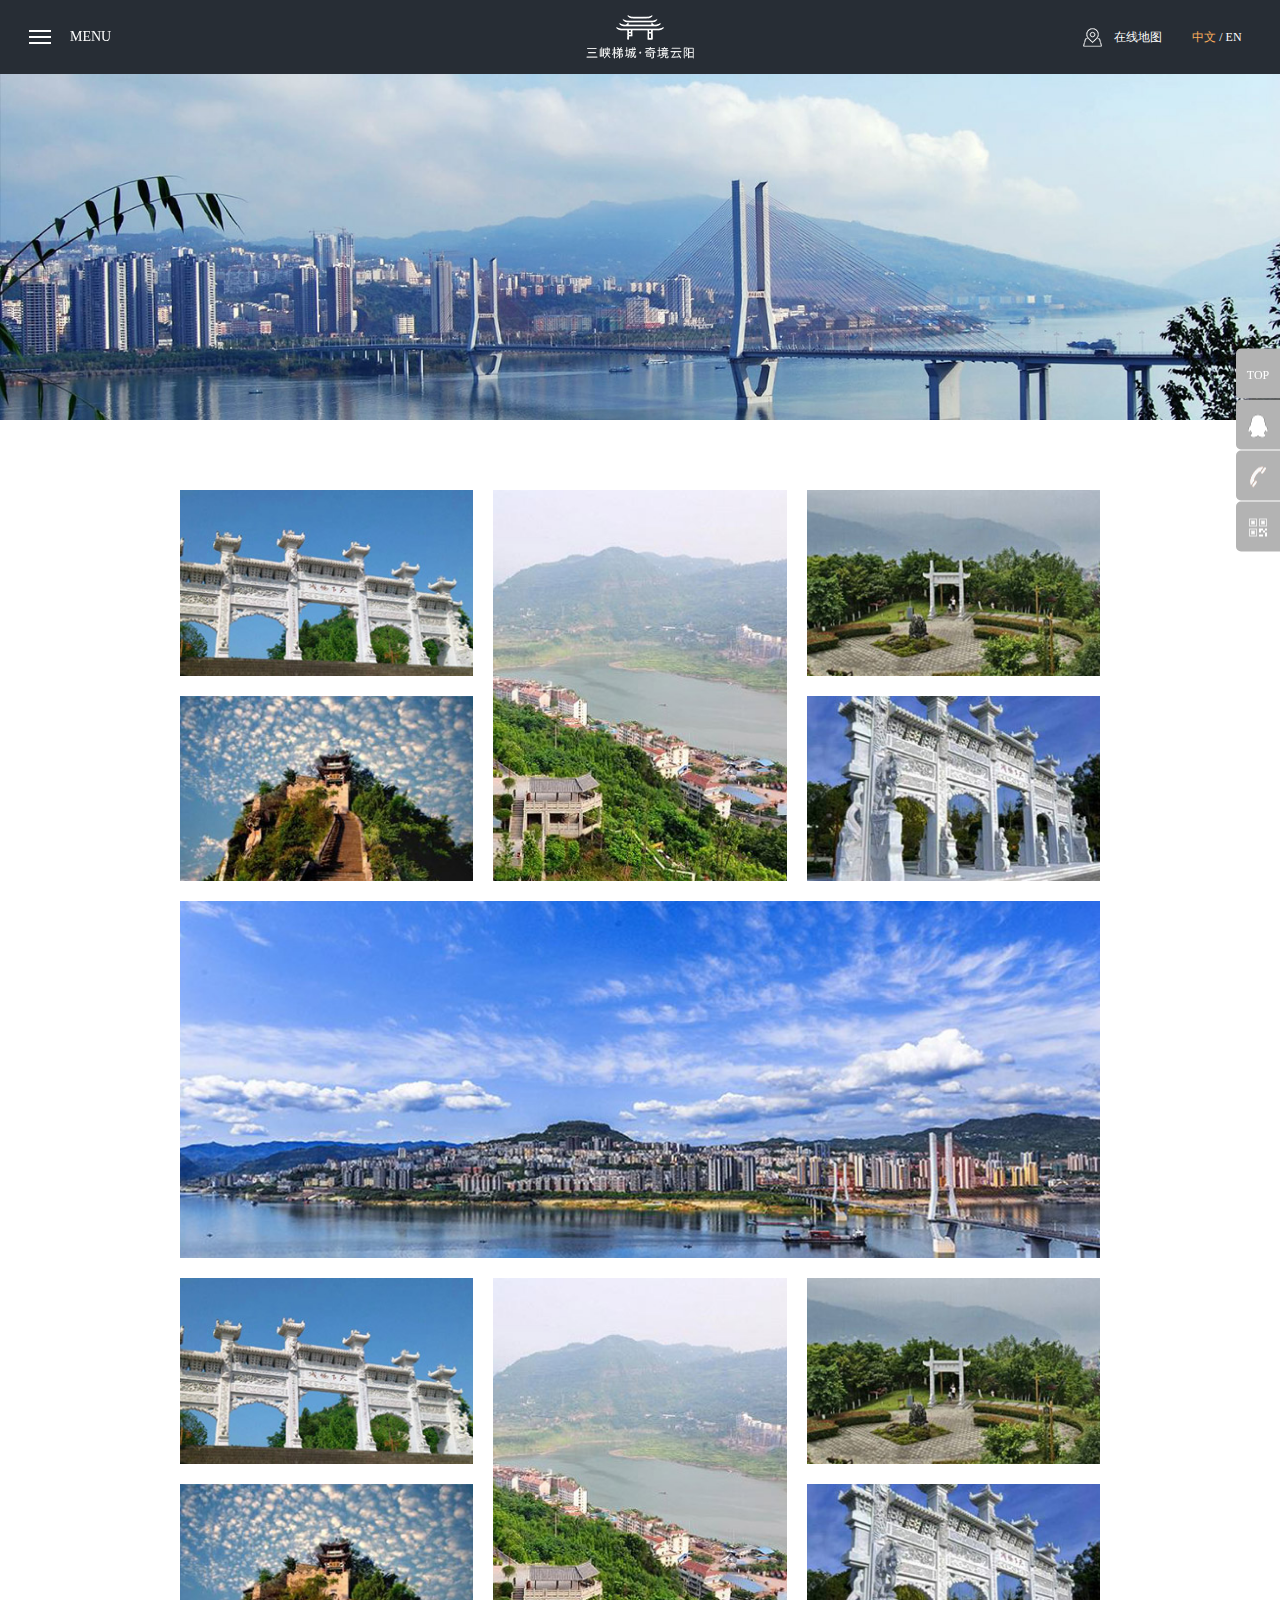
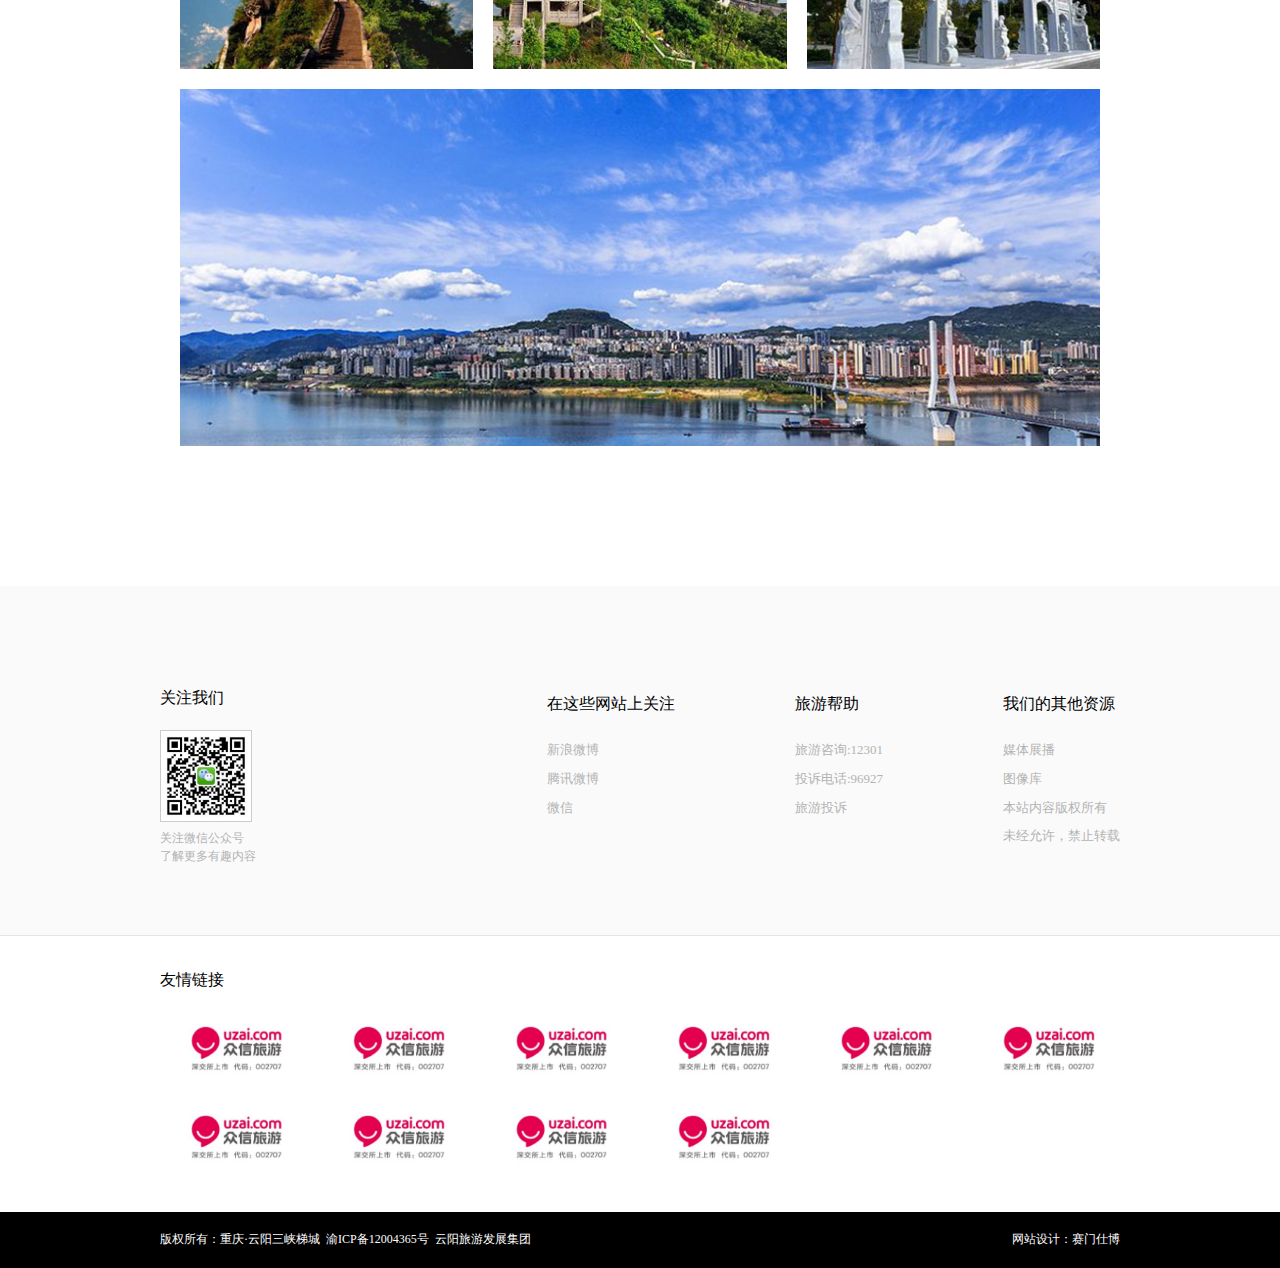
==== dest/sce.html @ 457006c3 "三峡梯城完毕" ====
<!doctype html>
<html>
<head>
<meta charset="utf-8">
<title>三峡梯城</title>
<link href="favicon.ico" rel="shortcut icon" type="image/x-icon">
<meta name="format-detection" content="telephone=no" >
<meta name="viewport" content="width=device-width,initial-scale=1,maximum-scale=1,user-scalable=no">
<meta http-equiv="X-UA-Compatible" content="IE=edge,chrome=1">
<meta name="HandheldFriendly" content="true">
<meta name="msapplication-navbutton-color" content="#4285f4">
<!-- iOS Safari -->
<meta name="apple-mobile-web-app-capable" content="yes">
<meta name="apple-mobile-web-app-status-bar-style" content="black-translucent">
<link href="css/style.css" rel="stylesheet" type="text/css">
<link href="css/responsive.css" rel="stylesheet" type="text/css">
<script src="js/jquery.min.js"></script>
<!--[if lt IE 9]>
    <script type="text/javascript" src="js/css3-mediaqueries.js"></script>
    <style type="text/css">
        html{ margin-left: 0 !important;}
    </style>
<![endif]-->
</head>
<body>
<div class="header sheader">
	<a href="index.html" class="logo">
        <p><img src="images/logo_2.png" /></p>
        <p><img src="images/logo_3.png" /></p>
    </a>
    <div class="hr">
        <a href="#" class="map-link"><i class="aico"></i><p>在线地图</p></a>
        <div class="langs"><a href="#" class="act">中文</a> / <a href="#">EN</a></div>
    </div>
</div>
<div class="menuBtn">
    <div class="menu-handler">
        <span class="burger burger-1 mtrans"></span>
        <span class="burger burger-2 mtrans-fast"></span>
        <span class="burger burger-3 mtrans"></span>
    </div>
    <p class="en">menu</p>
</div>
<div class="menuBlack"></div>
<div class="menuBox">
    <dl class="navMobile">
    	<dd><p><a href="index.html">首页<i class="aico"></i><i class="ico"></i></a></p></dd>
        <dd><p><a href="about.html">三峡梯城<i class="aico"></i><i class="ico"></i></a></p></dd>
        <dd><p><a href="spe.html">经典景点<i class="aico"></i><i class="ico"></i></a></p></dd>
        <dd><p><a href="news.html">活动资讯<i class="aico"></i><i class="ico"></i></a></p></dd>
        <dd><p><a href="ser.html">游客服务<i class="aico"></i><i class="ico"></i></a></p></dd>
        <dd><p><a href="sce.html" class="act">梯城盛景<i class="aico"></i><i class="ico"></i></a></p></dd>
    </dl>
    <div class="scan-ma tac">
        <div class="pic"><img src="img/20157101531488433.jpg" alt=""></div>
        <p>关注微信公众号<i>了解更多有趣内容</i></p>
    </div>
    <br/><br/>
</div>
<div class="mtop"></div>
<div class="pbanner">
    <div class="pic2"><img src="img/sc_banner.jpg" alt=""></div>
</div>
<!-- pbanner -->
<div class="container">
    <div class="nw1 pw2">
        <div id="sc_img">
            <ul class="ab-img-list ab-img-list2 clearfix">
                <li class="item1">
                    <!-- data-original大图 -->
                    <div class="pic scapic"><img data-original="img/sc_img2.jpg" src="img/sc_img2.jpg" alt=""></div>
                    <div class="pic scapic"><img data-original="img/sc_img3.jpg" src="img/sc_img3.jpg" alt=""></div>
                </li>
                <li class="item2">
                    <div class="pic scapic"><img data-original="img/sc_img1.jpg" src="img/sc_img1.jpg" alt=""></div>
                </li>
                <li class="item1">
                    <div class="pic scapic"><img data-original="img/sc_img4.jpg" src="img/sc_img4.jpg" alt=""></div>
                    <div class="pic scapic"><img data-original="img/sc_img5.jpg" src="img/sc_img5.jpg" alt=""></div>
                </li>
                <li class="item3">
                    <div class="pic scapic"><img data-original="img/sc_img6.jpg" src="img/sc_img6.jpg" alt=""></div>
                </li>
            </ul>
            <ul class="ab-img-list ab-img-list2 clearfix">
                <li class="item1">
                    <div class="pic scapic"><img data-original="img/sc_img2.jpg" src="img/sc_img2.jpg" alt=""></div>
                    <div class="pic scapic"><img data-original="img/sc_img3.jpg" src="img/sc_img3.jpg" alt=""></div>
                </li>
                <li class="item2">
                    <div class="pic scapic"><img data-original="img/sc_img1.jpg" src="img/sc_img1.jpg" alt=""></div>
                </li>
                <li class="item1">
                    <div class="pic scapic"><img data-original="img/sc_img4.jpg" src="img/sc_img4.jpg" alt=""></div>
                    <div class="pic scapic"><img data-original="img/sc_img5.jpg" src="img/sc_img5.jpg" alt=""></div>
                </li>
                <li class="item3">
                    <div class="pic scapic"><img data-original="img/sc_img6.jpg" src="img/sc_img6.jpg" alt=""></div>
                </li>
            </ul>
        </div>
    </div>
    <!-- nw1 -->
</div>
<div class="footer">
    <div class="t clearfix">
        <div class="pw">
            <div class="scan-ma">
                <p class="ft-ti">关注我们</p>
                <div class="pic"><img src="img/20157101531488433.jpg" alt=""></div>
                <p>关注微信公众号<i>了解更多有趣内容</i></p>
            </div>
            <div class="r">
                <div class="ft-link">
                    <p class="ft-ti">在这些网站上关注</p>
                    <a href="#">新浪微博</a>
                    <a href="#">腾讯微博</a>
                    <a href="img/20157101531488433.jpg" class="weixin">微信</a>
                </div>
                <div class="ft-link">
                    <p class="ft-ti">旅游帮助</p>
                    <a href="#">旅游咨询:12301</a>
                    <a href="#">投诉电话:96927</a>
                    <a href="#">旅游投诉</a>
                </div>
                <div class="ft-link">
                    <p class="ft-ti">我们的其他资源</p>
                    <a href="#">媒体展播</a>
                    <a href="#">图像库</a>
                    <p>本站内容版权所有<br/>未经允许，禁止转载</p>
                </div>
            </div>
        </div>
    </div>
    <div class="c">
        <div class="pw">
            <p class="ft-ti">友情链接</p>
            <ul class="fc-link-list clearfix">
                <li><a href="#" class="pic"><img src="img/footer_1.jpg" alt=""></a></li>
                <li><a href="#" class="pic"><img src="img/footer_1.jpg" alt=""></a></li>
                <li><a href="#" class="pic"><img src="img/footer_1.jpg" alt=""></a></li>
                <li><a href="#" class="pic"><img src="img/footer_1.jpg" alt=""></a></li>
                <li><a href="#" class="pic"><img src="img/footer_1.jpg" alt=""></a></li>
                <li><a href="#" class="pic"><img src="img/footer_1.jpg" alt=""></a></li>
                <li><a href="#" class="pic"><img src="img/footer_1.jpg" alt=""></a></li>
                <li><a href="#" class="pic"><img src="img/footer_1.jpg" alt=""></a></li>
                <li><a href="#" class="pic"><img src="img/footer_1.jpg" alt=""></a></li>
                <li><a href="#" class="pic"><img src="img/footer_1.jpg" alt=""></a></li>
            </ul>
        </div>
    </div>
    <div class="b">
        <div class="pw clearfix">
            <p class="fb-cop">版权所有：重庆·云阳三峡梯城&nbsp&nbsp渝ICP备12004365号&nbsp&nbsp<a href="#">云阳旅游发展集团</a></p>
            <div class="r"><a href="#">网站设计：赛门仕博</a></div>
        </div>
    </div>
</div>
<ul class="fixctas">
    <li class="fc1"><a href="javascript:void(0);" id="top" class="fib"><i class="ico ib">TOP</i></a></li>
    <li class="fc2"><a href="#" class="fib"><i class="ico ib"></i></a></li>
    <li class="fc3"><a href="tel:02355333111" class="fib"><i class="ico ib"></i><span class="txx ib">023-55333111</span></a></li>
    <li class="fc4"><a href="img/20157101531488433.jpg" class="fib weixin"><i class="ico ib"></i></a></li>
</ul>
<script src="js/plugin.js"></script>
<script src="js/viewer.min.js"></script>
<script src="js/page.js"></script>
<script>
$(function() {
    $('#sc_img').viewer({
        url: 'data-original',
        title: false,
        transition: false,
        rotatable: false,
        scalable: false,
        fullscreen: false
    });
});
</script>
</body>
</html>
---- dest/css/style.css ----
*{ outline: none; }
blockquote, body, button, dd, dl, dt, fieldset, form, h1, h2, h3, h4, h5, h6, hr, input, legend, li, ol, p, pre, td, textarea, th, ul {margin: 0; padding: 0; }
body,
button,
input,
select,
textarea {
    font: 14px/1.8 "times new roman", arial, tahoma, "Microsoft Yahei", "微软雅黑", "Microsoft JhengHei", "微软正黑体", sans-serif;
    color: #666;
}
h1, h2, h3, h4, h5, h6 {font-size: 100%; }
b, cite, code, em, i, small, th {font-style: normal; }
ol, ul {list-style: none; }
a {text-decoration: none; -webkit-transition: 300ms; transition: 300ms; cursor: pointer; blr: expression(this.onFocus=this.blur()); }
fieldset, iframe, img {border: 0; }
button, input, select, textarea {font-size: 100%; border-radius: 0; appearance: none; -moz-appearance: none; -webkit-appearance: none; border: none; background: none; outline: none; }
table {border-collapse: collapse; border-spacing: 0; }
th {text-align: inherit }
button, input[type=button], input[type=submit] {cursor: pointer }
button::-moz-focus-inner,
button::-moz-focus-outer,
input::-moz-focus-inner,
input::-moz-focus-outer {border: 0 none; padding: 0; margin: 0 }
input[type=search] {-webkit-appearance: textfield }
input:focus::-webkit-input-placeholder {color: transparent }
input::-ms-clear {display: none }
textarea {resize: vertical; overflow-y: auto }
::-moz-selection {background: #d76c00; color: #fff; text-shadow: none; }
::selection {background: #d76c00; color: #fff; text-shadow: none; }
a:link, a:visited {text-decoration: none; }
a:active, a:hover {text-decoration: none; }
.clearfix:before, .clearfix:after {display: table; content: ""; line-height: 0px; }
.clearfix:after {clear: both; }
.bl-cover{ position: absolute; z-index: 29; top: 0; bottom: 0; left: 0; right: 0; background: url(../images/black.png); }
.txx{overflow: hidden; }
html.open{overflow: hidden; }
.picbox{ display: block; position: relative; }
.na{ cursor: default; }
.container{ min-height: 1000px; }
.aico{ background: url('../images/aicos.png'); }
.bico{ background: url('../images/bicos.png'); }
.pw {
    width: 1150px;
    max-width: 90%;
    margin: 0 auto;
}
.pw2 {
    width: 960px;
    max-width: 90%;
    margin: 0 auto;
    /* border: 1px ds; */
}
.logo{ 
	display:block; 
	}
.lgImg{ 
	display:block; 
	width:100%; 
	}
.pic,
.pic2{ 
	display:block; 
	overflow:hidden; 
	position:relative; 
	}
.pic > img{ 
	display:block; 
	width:100%; 
	transition:600ms; 
	-webkit-transition:600ms; 
	}
.pic2 > img{
	display:block; 
	width:100%; 
	}
.nowti{ 
	white-space: nowrap; 
	text-overflow: ellipsis; 
	overflow: hidden; 
	line-height: 1.4; 
	}
.now{ 
	white-space: nowrap; 
	overflow: hidden; 
	line-height: 1.4; 
	}
.freeTx{ 
	text-align: justify;
	overflow: hidden;
	position: relative;
	}
.freeTx img{  
	max-width:100%; 
	vertical-align: bottom;
	}
.tx{ 
	text-align: justify; 
	overflow: hidden; 
	line-height: 24px; 
	}
.ti,
.name,
.ch{ 
	line-height:1.4; 
	}
.en{ 
	line-height:1; 
	}
.ttu{ text-transform:uppercase; }
.fwb{ font-weight: bold; }
.rel{ position:relative; }
.l{ float:left; }
.r{ float:right; }
.tac{ text-align: center; }
.fsi{ font-style: italic; }
.brc{ border-radius: 100%; }
.ico,
.aw{
	display: block;
	background-repeat: no-repeat;
	background-position: center center;
	}
.line{ display: block; }
.fixbg{ 
	background-repeat: no-repeat; 
	background-size: cover; 
	background-attachment: fixed; 
	}
.fixbg > .pic{
	opacity: 0;
	visibility: hidden;
}
.psfixbg{
	position: fixed;
	top: 0;
	left: 0;
	right: 0;
	bottom: 0;
	background-repeat: no-repeat; 
	background-position: center center; 
	background-size: cover; 
	z-index: -1;
}
.fib,
.pager{ 
	text-align: center; 
	letter-spacing: -6px;
	}
.ib,
.pager a{ 
	display: inline-block;
	vertical-align: middle; 
	letter-spacing: 0;
	}
.mcv{  
	line-height: 54px; 
	text-align: center; 
	cursor: pointer; 
	display: none; 
	} 
.caret { 
	display: inline-block; 
	width: 0px; 
	height: 0px; 
	margin-left: 10px; 
	vertical-align: middle; 
	border-top: 4px solid; 
	border-right: 4px solid transparent; 
	border-left: 4px solid transparent; 
	}

/* 禁止横屏 */
.boxhide{ display: none !important;}
.landscape-wrap {position:fixed;top:0;left:0;right:0;bottom:0;width:100%;height:100%;background-color:#faae5c;z-index:10000;}
.landscape {width:60px;height:110px;position:absolute;top:50%;left:50%;-webkit-transform:translate3d(-50%,-50%,0);transform:translate3d(-50%,-50%,0)}
.landscape .tips-arrow {background:url(../images/i2.png) no-repeat;width:60px;height:31px;margin:0 auto}
.landscape .tips-phone {background:url(../images/i1.png) no-repeat;width:36px;height:73px;margin:0 auto;-webkit-animation:landscape .6s 0s ease-in-out infinite alternate;-animation:landscape .6s 0s ease-in-out infinite alternate}
@-webkit-keyframes landscape {
	0% {
		-webkit-transform:rotate(0);
		transform:rotate(0)
	}
	100% {
		-webkit-transform:rotate(90deg);
		transform:rotate(90deg)
	}
}
@keyframes landscape {
	0% {
	-webkit-transform:rotate(0);
	transform:rotate(0)
	}
100% {
	-webkit-transform:rotate(90deg);
	transform:rotate(90deg)
	}
}
/* 禁止横屏 */

/*video style*/
.vwrap { display: none; z-index: 1040; width: 100%; position: fixed; left:0; top:0; }
.vwrap .videobtg { z-index: 900; position: fixed; width: 100%; height: 100%; left: 0; top: 0; background: #000; opacity: 0.8; filter: alpha(opacity=80); overflow: hidden; }
.vwrap .videobox { z-index: 990; width: 860px; height: 480px; background-color: #fff; position: fixed; left: 50%; top: 50%; margin-top: -240px; margin-left: -430px; }
.vwrap .videobox #videobox { width: 100%; display: inline-block; height: 100%; background: #80abde; }
#videobox_wrapper { height: 100%!important; }
.vwrap .close { z-index: 999; width: 24px; height: 24px; cursor: pointer; position: absolute; top: -28px; right: 0px; }
.vwrap .close i { display: block; width:24px; height:24px; background:url(../images/close1.png) no-repeat 50% 50%; -webkit-transition: 400ms; transition: 400ms; }
.vwrap .close:hover i { -webkit-transform: rotate(180deg); transform: rotate(180deg); }
#videobox_display_button { background: none no-repeat!important; }
.jwplayer .jwicon:hover { opacity: 1; filter: alpha(opacity=100); }
.jwlogo, .jwclick { display: none!important; }
/*video style end*/

/* winxin */
.popUpblack{ background:url(../images/black.png) repeat; width: 100%; height: 100%; position: fixed; left: 0px; top: 0px; z-index: 1010; display: none;}
.popUp { width: 220px; height: 242px; border: 5px solid #faae5c; background: #fff; position: fixed; left: 50%; top: 50%; margin: -87px 0 0 -115px; z-index: 1004; }
.popUp .t { padding: 0 0 0 10px; height: 26px; line-height: 26px; color: #fff; font-weight: bold; border-bottom: 1px solid #faae5c; background: #faae5c; }
.popUp .t .close { padding: 0 10px 0 0; float: right; cursor: pointer; color: #fff; font-weight: normal; }
.popUp .img { padding: 20px; }
.popUp .img img { width: 100%; height: 100%; display: block; }
/* winxin end */

/* menuBtn */
.mtrans, .mtrans:hover { -webkit-transition: all 0.8s cubic-bezier(0.19, 1, 0.22, 1) 0s; transition:all 0.8s cubic-bezier(0.19, 1, 0.22, 1) 0s; -ms-transition: all 0.8s cubic-bezier(0.19, 1, 0.22, 1) 0s; }
.mtrans-fast, .mtrans-fast:hover { -webkit-transition: all 200ms ease-in-out; transition: all 200ms ease-in-out; -ms-transition: all 200ms ease-in-out; }
.menu-handler { display: none; background: none; overflow: hidden; width: 60px; height: 60px; cursor: pointer; position: fixed; right:0; top: 0px; transition: all 0.3s cubic-bezier(0.445, 0.145, 0.355, 1); -webkit-transition: all 0.3s cubic-bezier(0.445, 0.145, 0.355, 1); -moz-transition: all 0.3s cubic-bezier(0.445, 0.145, 0.355, 1); z-index:1012; }
.menu-handler .burger { width: 22px; height: 2px; background: #fff; display: block; position: absolute; z-index: 5; top: 23px; left: 50%; margin: 0px 0px 0px -11px; transform-origin: center; -webkit-transform-origin: center; -moz-transform-origin: center; -o-transform-origin: center; -ms-transform-origin: center; }
.menu-handler .burger-2 { top: 29px; }
.menu-handler .burger-3 { top: 35px; }
.menu-handler.active .burger{ background: #000; }
.menu-handler.active .burger-1 { top: 29px; -webkit-transform: rotate(225deg); transform: rotate(225deg); }
.menu-handler.active .burger-2 { -ms-filter: progid:DXImageTransform.Microsoft.Alpha(Opacity=0); filter: alpha(opacity=0); opacity: 0; -moz-opacity: 0; -khtml-opacity: 0; -webkit-opacity: 0; left: -100%; }
.menu-handler.active .burger-3 { top: 29px; -webkit-transform: rotate(-225deg); transform: rotate(-225deg); } 
/* menuBtn end */

/* slick */
.slick-slider { position: relative; display: block; -webkit-box-sizing: border-box; box-sizing: border-box; -webkit-user-select: none; -moz-user-select: none; -ms-user-select: none; user-select: none; -webkit-touch-callout: none; -khtml-user-select: none; -ms-touch-action: pan-y; touch-action: pan-y; -webkit-tap-highlight-color: transparent; }
.slick-list { position: relative; display: block; overflow: hidden; margin: 0; padding: 0; }
.slick-list:focus { outline: none; }
.slick-list.dragging { cursor: pointer; cursor: hand; }
.slick-slider .slick-track, .slick-slider .slick-list { -webkit-transform: translate3d(0, 0, 0); transform: translate3d(0, 0, 0); }
.slick-track { position: relative; top: 0; left: 0; display: block; }
.slick-track:before, .slick-track:after { display: table; content: ''; }
.slick-track:after { clear: both; }
.slick-loading .slick-track { visibility: hidden; }
.slick-slide { display: none; float: left; height: 100%; min-height: 1px; }
[dir='rtl'] .slick-slide { float: right; }
.slick-slide img { display: block; }
.slick-slide.slick-loading img { display: none; }
.slick-slide.dragging img { pointer-events: none; }
.slick-initialized .slick-slide { display: block; }
.slick-loading .slick-slide { visibility: hidden; }
.slick-vertical .slick-slide { display: block; height: auto; border: 1px solid transparent; }
.slick-arrow.slick-hidden { display: none; }
.slick-dots{ font-size:0; text-align:center; }
.slick-dots li{ width:10px; height:10px; border: 1px solid #c2c2c2; border-radius:100%; margin:0 5px; display: inline-block;*zoom: 1;*display: inline; vertical-align:middle; transition: 300ms; -webkit-transition: 300ms;  }
.slick-dots li a{ display:block; width:100%; height:100%; }
.slick-dots li.slick-active,.slick-dots li:hover{ background:#c2c2c2;  }
/* slick end */

/* animation */
@-webkit-keyframes phoneRotate { 
	from, to { -webkit-transform: none; transform: none; }
  	20% { -webkit-transform: rotate(-10deg); transform: rotate(-10deg); }
  	40% { -webkit-transform: rotate(10deg); transform: rotate(10deg); }
 	60% { -webkit-transform: rotate(-10deg); transform: rotate(-10deg); }
  	80% { -webkit-transform: rotate(10deg); transform: rotate(10deg); } 
	}
@keyframes phoneRotate { 
	from, to { -webkit-transform: none; transform: none; }
  	20% { -webkit-transform: rotate(-10deg); transform: rotate(-10deg); }
  	40% { -webkit-transform: rotate(10deg); transform: rotate(10deg); }
 	60% { -webkit-transform: rotate(-10deg); transform: rotate(-10deg); }
  	80% { -webkit-transform: rotate(10deg); transform: rotate(10deg); } 
	} /* 电话颤抖 animation: phoneRotate .5s 3; */
@-webkit-keyframes phoneJump { 
	from, to { -webkit-transform: none; transform: none; }
  	50% { -webkit-transform: translate(0, -7px); transform: translate(0, -7px); } 
	}
@keyframes phoneJump { 
	from, to { -webkit-transform: none; transform: none; }
  	50% { -webkit-transform: translate(0, -7px); transform: translate(0, -7px); } 
	} /* 电话数字 animation: phoneJump .5s 1; */
@-webkit-keyframes _cyLogoShow { 
	0% { background: linear-gradient(120deg, transparent -15%, rgba(255, 255, 255, 0.5), transparent 15%); }
  	10% { background: linear-gradient(120deg, transparent -5%, rgba(255, 255, 255, 0.5), transparent 25%); }
  	20% { background: linear-gradient(120deg, transparent 5%, rgba(255, 255, 255, 0.5), transparent 35%); }
  	30% { background: linear-gradient(120deg, transparent 15%, rgba(255, 255, 255, 0.5), transparent 45%); }
  	40% { background: linear-gradient(120deg, transparent 25%, rgba(255, 255, 255, 0.5), transparent 55%); }
  	50% { background: linear-gradient(120deg, transparent 35%, rgba(255, 255, 255, 0.5), transparent 65%); }
  	60% { background: linear-gradient(120deg, transparent 45%, rgba(255, 255, 255, 0.5), transparent 75%); }
  	70% { background: linear-gradient(120deg, transparent 55%, rgba(255, 255, 255, 0.5), transparent 85%); }
  	80% { background: linear-gradient(120deg, transparent 65%, rgba(255, 255, 255, 0.5), transparent 95%); }
  	90% { background: linear-gradient(120deg, transparent 75%, rgba(255, 255, 255, 0.5), transparent 105%); }
  	100% { background: linear-gradient(120deg, transparent 85%, rgba(255, 255, 255, 0.5), transparent 115%); } 
	}
@keyframes _cyLogoShow { 
	0% { background: linear-gradient(120deg, transparent -15%, rgba(255, 255, 255, 0.5), transparent 15%); }
  	10% { background: linear-gradient(120deg, transparent -5%, rgba(255, 255, 255, 0.5), transparent 25%); }
  	20% { background: linear-gradient(120deg, transparent 5%, rgba(255, 255, 255, 0.5), transparent 35%); }
  	30% { background: linear-gradient(120deg, transparent 15%, rgba(255, 255, 255, 0.5), transparent 45%); }
  	40% { background: linear-gradient(120deg, transparent 25%, rgba(255, 255, 255, 0.5), transparent 55%); }
  	50% { background: linear-gradient(120deg, transparent 35%, rgba(255, 255, 255, 0.5), transparent 65%); }
  	60% { background: linear-gradient(120deg, transparent 45%, rgba(255, 255, 255, 0.5), transparent 75%); }
  	70% { background: linear-gradient(120deg, transparent 55%, rgba(255, 255, 255, 0.5), transparent 85%); }
  	80% { background: linear-gradient(120deg, transparent 65%, rgba(255, 255, 255, 0.5), transparent 95%); }
  	90% { background: linear-gradient(120deg, transparent 75%, rgba(255, 255, 255, 0.5), transparent 105%); }
  	100% { background: linear-gradient(120deg, transparent 85%, rgba(255, 255, 255, 0.5), transparent 115%); } 
	} /* logo 闪光 */
/* .header .logo:before { content: ''; position: absolute; top: 0; left: 0; right: 0; bottom: 0; }
.header .logo:hover:before { animation: _cyLogoShow .8s 1; } */
@-webkit-keyframes logoShow { 
	from, to { -webkit-transform: scale(1, 1); transform: scale(1, 1); }
    25% { -webkit-transform: scale(0.9, 1.1); transform: scale(0.9, 1.1); }
    50% { -webkit-transform: scale(1.1, 0.9); transform: scale(1.1, 0.9); }
    75% { -webkit-transform: scale(0.95, 1.05); transform: scale(0.95, 1.05); } 
   }
@keyframes logoShow { 
	from, to { -webkit-transform: scale(1, 1); transform: scale(1, 1); }
    25% { -webkit-transform: scale(0.9, 1.1); transform: scale(0.9, 1.1); }
    50% { -webkit-transform: scale(1.1, 0.9); transform: scale(1.1, 0.9); }
    75% { -webkit-transform: scale(0.95, 1.05); transform: scale(0.95, 1.05); } 
   } /* 抖一抖的效果 animation: logoShow .5s 1; */
@-webkit-keyframes scaleUpDown {
    from { -webkit-transform: scale(1.08); transform: scale(1.08); }
    to { -webkit-transform: scale(1); transform: scale(1); }
}
@keyframes scaleUpDown {
    from { -webkit-transform: scale(1.08); transform: scale(1.08); }
    to { -webkit-transform: scale(1); transform: scale(1); }
} /* img缩小效果（banner） */
@-webkit-keyframes fadeInUp { 
	from { opacity: 0; -webkit-transform: translate3d(0, 60px, 0); transform: translate3d(0, 60px, 0); }
    to { opacity: 1; -webkit-transform: none; transform: none; }
}
@keyframes fadeInUp { 
	from { opacity: 0; -webkit-transform: translate3d(0, 60px, 0); transform: translate3d(0, 60px, 0); }
    to { opacity: 1; -webkit-transform: none; transform: none; }
} /* 下出现效果 */
@-webkit-keyframes lightSpeedIn { 
	from { -webkit-transform: translate3d(100%, 0, 0) skewX(-30deg); transform: translate3d(100%, 0, 0) skewX(-30deg); opacity: 0; }
	60% { -webkit-transform: skewX(20deg); transform: skewX(20deg); opacity: 1; }
	80% { -webkit-transform: skewX(-5deg); transform: skewX(-5deg); opacity: 1; }
	to { -webkit-transform: none; transform: none; opacity: 1; }
}
@keyframes lightSpeedIn { 
	from { -webkit-transform: translate3d(100%, 0, 0) skewX(-30deg); transform: translate3d(100%, 0, 0) skewX(-30deg); opacity: 0; }
	60% { -webkit-transform: skewX(20deg); transform: skewX(20deg); opacity: 1; }
	80% { -webkit-transform: skewX(-5deg); transform: skewX(-5deg); opacity: 1; }
	to { -webkit-transform: none; transform: none; opacity: 1; }
} 
@-webkit-keyframes fadeInDown { 
	from { opacity: 0; -webkit-transform: translate3d(0, -60px, 0); transform: translate3d(0, -60px, 0); }
    to { opacity: 1; -webkit-transform: none; transform: none; }
} 
@keyframes fadeInDown { 
	from { opacity: 0; -webkit-transform: translate3d(0, -60px, 0); transform: translate3d(0, -60px, 0); }
    to { opacity: 1; -webkit-transform: none; transform: none; }
} /* 上出现效果 */
@-webkit-keyframes fadeInRight { 
	from { opacity: 0; -webkit-transform: translate3d(60px, 0, 0); transform: translate3d(60px, 0, 0); }
    to { opacity: 1; -webkit-transform: none; transform: none; }
}
@keyframes fadeInRight { 
	from { opacity: 0; -webkit-transform: translate3d(60px, 0, 0); transform: translate3d(60px, 0, 0); }
    to { opacity: 1; -webkit-transform: none; transform: none; }
} /* 右出现效果 */
@-webkit-keyframes fadeInLeft { 
	from { opacity: 0; -webkit-transform: translate3d(-60px, 0, 0); transform: translate3d(-60px, 0, 0); }
    to { opacity: 1; -webkit-transform: none; transform: none; }
}
@keyframes fadeInLeft { 
	from { opacity: 0; -webkit-transform: translate3d(-60px, 0, 0); transform: translate3d(-60px, 0, 0); }
    to { opacity: 1; -webkit-transform: none; transform: none; }
} /* 左出现效果 */
@-webkit-keyframes reveal-v {
  0% { -webkit-transform: scaleY(0); transform: scaleY(0); }
  50% { -webkit-transform: scaleY(1); transform: scaleY(1); -webkit-transform-origin: 0% 0% 0px; transform-origin: 0% 0% 0px; }
  51% { -webkit-transform-origin: 50% 100% 0px; transform-origin: 50% 100% 0px; }
  100% { -webkit-transform: scaleY(0); transform: scaleY(0); -webkit-transform-origin: 50% 100% 0px; transform-origin: 50% 100% 0px; } 
}
@keyframes reveal-v {
  0% { -webkit-transform: scaleY(0); transform: scaleY(0); }
  50% { -webkit-transform: scaleY(1); transform: scaleY(1); -webkit-transform-origin: 0% 0% 0px; transform-origin: 0% 0% 0px; }
  51% { -webkit-transform-origin: 50% 100% 0px; transform-origin: 50% 100% 0px; }
  100% { -webkit-transform: scaleY(0); transform: scaleY(0); -webkit-transform-origin: 50% 100% 0px; transform-origin: 50% 100% 0px; } 
} /* 垂直出现遮盖层 */
@-webkit-keyframes reveal-l {
  0% { -webkit-transform: scaleX(0); transform: scaleX(0); }
  50% { -webkit-transform: scaleX(1); transform: scaleX(1); -webkit-transform-origin: 0% 0% 0px; transform-origin: 0% 0% 0px; }
  51% { -webkit-transform-origin: 100% 50% 0px; transform-origin: 100% 50% 0px; }
  100% { -webkit-transform: scaleX(0); transform: scaleX(0); -webkit-transform-origin: 100% 50% 0px; transform-origin: 100% 50% 0px; } 
}
@keyframes reveal-l {
  0% { -webkit-transform: scaleX(0); transform: scaleX(0); }
  50% { -webkit-transform: scaleX(1); transform: scaleX(1); -webkit-transform-origin: 0% 0% 0px; transform-origin: 0% 0% 0px; }
  51% { -webkit-transform-origin: 100% 50% 0px; transform-origin: 100% 50% 0px; }
  100% { -webkit-transform: scaleX(0); transform: scaleX(0); -webkit-transform-origin: 100% 50% 0px; transform-origin: 100% 50% 0px; } 
} /* 水平出现遮盖层 */
@-webkit-keyframes hide-lr{
	0%{ opacity: 1; -webkit-transform: translateX(0); transform: translateX(0); }
	100%{ opacity: 0; -webkit-transform: translateX(30px); transform: translateX(30px); }
}
@keyframes hide-lr{
	0%{ opacity: 1; -webkit-transform: translateX(0); transform: translateX(0); }
	100%{ opacity: 0; -webkit-transform: translateX(30px); transform: translateX(30px); }
}
@-webkit-keyframes hide-x{
	0% {opacity: 0; } 
	50% {opacity: 0; }
	51% {opacity: 1; }
	100% {opacity: 1; }
}
@keyframes hide-x{
	0% {opacity: 0; } 
	50% {opacity: 0; }
	51% {opacity: 1; }
	100% {opacity: 1; }
}
@-webkit-keyframes scrolldown{
	from{opacity:0; -webkit-transform:none; transform:none; }
	20%,80%{opacity:1; }
	to{opacity:0; -webkit-transform:translate(0,13px) scale(1,.7); transform:translate(0,13px) scale(1,.7); }
}
@keyframes scrolldown{
	from{opacity:0; -webkit-transform:none; transform:none; }
	20%,80%{opacity:1; }
	to{opacity:0; -webkit-transform:translate(0,13px) scale(1,.7); transform:translate(0,13px) scale(1,.7); }
}
@-webkit-keyframes increaseHeight {
	from {width: 100%; }
	to {width: 0; } 
}
@keyframes increaseHeight {
	from {width: 100%; }
	to {width: 0; } 
} /* banner切换效果 animation: increaseHeight 1.5s forwards; 需要JS设置pic2图片高度 */
.cg-w .item.slick-current{z-index: 3 !important; }
.cg-w .item.prevSlick{z-index: 4 !important; }
.cg-w .item{opacity: 1 !important; z-index: 2 !important; }
.cg-w .item.prevSlick .pic2{ animation: increaseHeight 1.5s forwards; -webkit-animation: increaseHeight 1.5s forwards; }
.cg-s .slick-current .pic2 img{ -webkit-animation: scaleUpDown 5s forwards cubic-bezier(0.25, 0.46, 0.45, 0.94); animation: scaleUpDown 5s forwards cubic-bezier(0.25, 0.46, 0.45, 0.94); }

/* animation end */
@media screen and (min-width:1153px){
.scapic:hover img{ transform:scale(1.1); -webkit-transform:scale(1.1); }
.transY{ -webkit-transform: translateY(60px); transform: translateY(60px); opacity: 0; visibility: hidden; }
.transYF{ -webkit-transform: translateY(-60px); transform: translateY(-60px); opacity: 0; visibility: hidden; }
.transX{ -webkit-transform: translateX(60px); transform: translateX(60px); opacity: 0; visibility: hidden; }
.transXF{ -webkit-transform: translateX(-60px); transform: translateX(-60px); opacity: 0; visibility: hidden; }
.active .transY,
.active .transYF,
.active .transX,
.active .transXF{ -webkit-transform: translate(0); transform: translate(0); opacity: 1; visibility: visible; }
.trans{ -webkit-transition: 700ms ease-out; transition: 700ms ease-out; }
.dly-1{ -webkit-transition-delay: 100ms; transition-delay: 100ms; }
.dly-2{ -webkit-transition-delay: 200ms; transition-delay: 200ms; }
.dly-3{ -webkit-transition-delay: 300ms; transition-delay: 300ms; }
.dly-4{ -webkit-transition-delay: 400ms; transition-delay: 400ms; }
.dly-5{ -webkit-transition-delay: 500ms; transition-delay: 500ms; }
.dly-6{ -webkit-transition-delay: 600ms; transition-delay: 600ms; }
.dly-7{ -webkit-transition-delay: 700ms; transition-delay: 700ms; }
.dly-8{ -webkit-transition-delay: 800ms; transition-delay: 800ms; }
.active .am-lsi { -webkit-animation: lightSpeedIn 1000ms both; animation: lightSpeedIn 1000ms both; }
.active .am-fiu { -webkit-animation: fadeInUp 800ms both; animation: fadeInUp 800ms both; }
.active .am-fid { -webkit-animation: fadeInDown 800ms both; animation: fadeInDown 800ms both; }
.active .am-fir { -webkit-animation: fadeInRight 800ms both; animation: fadeInRight 800ms both; }
.active .am-fil { -webkit-animation: fadeInLeft 800ms both; animation: fadeInLeft 800ms both; }
.active .am-osimg{ -webkit-animation: scaleUpDown 5s forwards cubic-bezier(0.250, 0.460, 0.450, 0.940); animation: scaleUpDown 5s forwards cubic-bezier(0.250, 0.460, 0.450, 0.940); }
.active .am-rvv{ position: relative; /* display: inline-block; vertical-align: bottom; */ /* 文字加上 */ }
.active .am-rvv:before{ content: ""; position: absolute; top: 0; bottom: 0; left: 0; right: 0; background: #000; -webkit-transform: scaleY(0); transform: scaleY(0); -webkit-transform-origin: 0% 0% 0px; transform-origin: 0% 0% 0px; -webkit-animation: reveal-v 2s 200ms cubic-bezier(0, 0, 0.2, 1) both; animation: reveal-v 2s 200ms cubic-bezier(0, 0, 0.2, 1) both; }
.active .am-rvl{ position: relative; /* display: inline-block; vertical-align: bottom; */ /* 文字加上 */ }
.active .am-rvl:before{ content: ""; position: absolute; top: 0; bottom: 0; left: 0; right: 0; background: #000; -webkit-transform: scaleX(0); transform: scaleX(0); -webkit-transform-origin: 0% 0% 0px; transform-origin: 0% 0% 0px; -webkit-animation: reveal-l 2s 200ms cubic-bezier(0, 0, 0.2, 1) both; animation: reveal-l 2s 200ms cubic-bezier(0, 0, 0.2, 1) both; }
.active .am-delay-1 { -webkit-animation-delay: 100ms; animation-delay: 100ms; }
.active .am-delay-2 { -webkit-animation-delay: 200ms; animation-delay: 200ms; }
.active .am-delay-3 { -webkit-animation-delay: 300ms; animation-delay: 300ms; }
.active .am-delay-4 { -webkit-animation-delay: 400ms; animation-delay: 400ms; }
.active .am-delay-5 { -webkit-animation-delay: 500ms; animation-delay: 500ms; }
.active .am-delay-6 { -webkit-animation-delay: 600ms; animation-delay: 600ms; }
.active .am-delay-7 { -webkit-animation-delay: 700ms; animation-delay: 700ms; }
.active .am-delay-8 { -webkit-animation-delay: 800ms; animation-delay: 800ms; }
.active .am-delay-9 { -webkit-animation-delay: 900ms; animation-delay: 900ms; }
.active .am-delay-10 { -webkit-animation-delay: 1000ms; animation-delay: 1000ms; }
.active .am-delay-11 { -webkit-animation-delay: 1100ms; animation-delay: 1100ms; }
.active .am-delay-12 { -webkit-animation-delay: 1200ms; animation-delay: 1200ms; }



} /* 1153 */

/* viewer */
.viewer-container,
.viewer-navbar {
    background-color: #000;
    overflow: hidden
}

.viewer-canvas,
.viewer-container,
.viewer-footer,
.viewer-player {
    right: 0;
    bottom: 0;
    left: 0
}

.viewer-button,
.viewer-canvas,
.viewer-container,
.viewer-footer,
.viewer-list,
.viewer-navbar,
.viewer-open,
.viewer-title,
.viewer-toolbar,
.viewer-toolbar>li {
    overflow: hidden
}

.viewer-close:before,
.viewer-flip-horizontal:before,
.viewer-flip-vertical:before,
.viewer-fullscreen-exit:before,
.viewer-fullscreen:before,
.viewer-next:before,
.viewer-one-to-one:before,
.viewer-play:before,
.viewer-prev:before,
.viewer-reset:before,
.viewer-rotate-left:before,
.viewer-rotate-right:before,
.viewer-zoom-in:before,
.viewer-zoom-out:before {
    font-size: 0;
    line-height: 0;
    display: block;
    width: 20px;
    height: 20px;
    color: transparent;
    background-image: url([data-uri]);
    background-repeat: no-repeat
}

.viewer-zoom-in:before {
    content: 'Zoom In';
    background-position: 0 0
}

.viewer-zoom-out:before {
    content: 'Zoom Out';
    background-position: -20px 0
}

.viewer-one-to-one:before {
    content: 'One to One';
    background-position: -40px 0
}

.viewer-reset:before {
    content: 'Reset';
    background-position: -60px 0
}

.viewer-prev:before {
    content: 'Previous';
    background-position: -80px 0
}

.viewer-play:before {
    content: 'Play';
    background-position: -100px 0
}

.viewer-next:before {
    content: 'Next';
    background-position: -120px 0
}

.viewer-rotate-left:before {
    content: 'Rotate Left';
    background-position: -140px 0
}

.viewer-rotate-right:before {
    content: 'Rotate Right';
    background-position: -160px 0
}

.viewer-flip-horizontal:before {
    content: 'Flip Horizontal';
    background-position: -180px 0
}

.viewer-flip-vertical:before {
    content: 'Flip Vertical';
    background-position: -200px 0
}

.viewer-fullscreen:before {
    content: 'Enter Full Screen';
    background-position: -220px 0
}

.viewer-fullscreen-exit:before {
    content: 'Exit Full Screen';
    background-position: -240px 0
}

.viewer-close:before {
    content: 'Close';
    background-position: -260px 0
}

.viewer-container {
    font-size: 0;
    line-height: 0;
    position: absolute;
    top: 0;
    -webkit-user-select: none;
    -moz-user-select: none;
    -ms-user-select: none;
    user-select: none;
    background-color: rgba(0, 0, 0, .7);
    direction: ltr!important;
    -ms-touch-action: none;
    touch-action: none;
    -webkit-tap-highlight-color: transparent;
    -webkit-touch-callout: none
}

.viewer-container ::-moz-selection,
.viewer-container::-moz-selection {
    background-color: transparent
}

.viewer-container ::selection,
.viewer-container::selection {
    background-color: transparent
}

.viewer-container img {
    display: block;
    width: 100%;
    min-width: 0!important;
    max-width: none!important;
    height: auto;
    min-height: 0!important;
    max-height: none!important
}

.viewer-player,
.viewer-tooltip {
    display: none;
    position: absolute
}

.viewer-canvas {
    position: absolute;
    top: 0
}

.viewer-canvas>img {
    width: auto;
    max-width: 90%!important;
    height: auto;
    margin: 15px auto
}

.viewer-footer {
    position: absolute;
    text-align: center
}

.viewer-navbar {
    background-color: rgba(0, 0, 0, .5)
}

.viewer-list {
    -webkit-box-sizing: content-box;
    box-sizing: content-box;
    height: 50px;
    margin: 0;
    padding: 1px 0
}

.viewer-list>li {
    font-size: 0;
    line-height: 0;
    float: left;
    overflow: hidden;
    width: 30px;
    height: 50px;
    cursor: pointer;
    opacity: .5;
    color: transparent;
    filter: alpha(opacity=50)
}

.viewer-list>li+li {
    margin-left: 1px
}

.viewer-list>.viewer-active {
    opacity: 1;
    filter: alpha(opacity=100)
}

.viewer-player {
    top: 0;
    cursor: none;
    background-color: #000
}

.viewer-player>img {
    position: absolute;
    top: 0;
    left: 0
}

.viewer-toolbar {
    width: 280px;
    margin: 0 auto 5px;
    padding: 3px 0
}

.viewer-toolbar>li {
    float: left;
    width: 24px;
    height: 24px;
    cursor: pointer;
    border-radius: 50%;
    background-color: #000;
    background-color: rgba(0, 0, 0, .5)
}

.viewer-toolbar>li:hover {
    background-color: #000;
    background-color: rgba(0, 0, 0, .8)
}

.viewer-toolbar>li:before {
    margin: 2px
}

.viewer-toolbar>li+li {
    margin-left: 1px
}

.viewer-toolbar>.viewer-play {
    width: 30px;
    height: 30px;
    margin-top: -3px;
    margin-bottom: -3px
}

.viewer-toolbar>.viewer-play:before {
    margin: 5px
}

.viewer-tooltip {
    font-size: 12px;
    line-height: 20px;
    top: 50%;
    left: 50%;
    width: 50px;
    height: 20px;
    margin-top: -10px;
    margin-left: -25px;
    text-align: center;
    color: #fff;
    border-radius: 10px;
    background-color: #000;
    background-color: rgba(0, 0, 0, .8)
}

.viewer-title {
    font-size: 12px;
    line-height: 1;
    display: inline-block;
    max-width: 90%;
    margin: 0 5% 5px;
    white-space: nowrap;
    text-overflow: ellipsis;
    opacity: .8;
    color: #ccc;
    filter: alpha(opacity=80)
}

.viewer-title:hover {
    opacity: 1;
    filter: alpha(opacity=100)
}

.viewer-button {
    position: absolute;
    top: -40px;
    right: -40px;
    width: 80px;
    height: 80px;
    cursor: pointer;
    border-radius: 50%;
    background-color: #000;
    background-color: rgba(0, 0, 0, .5)
}

.viewer-button:before {
    position: absolute;
    bottom: 15px;
    left: 15px
}

.viewer-fixed {
    position: fixed
}

.viewer-show {
    display: block
}

.viewer-hide {
    display: none
}

.viewer-invisible {
    visibility: hidden
}

.viewer-move {
    cursor: move;
    cursor: -webkit-grab;
    cursor: grab
}

.viewer-fade {
    opacity: 0;
    filter: alpha(opacity=0)
}

.viewer-in {
    opacity: 1;
    filter: alpha(opacity=100)
}

.viewer-transition {
    -webkit-transition: all .3s ease-out;
    transition: all .3s ease-out
}

@media (max-width:767px) {
    .viewer-hide-xs-down {
        display: none
    }
}

@media (max-width:991px) {
    .viewer-hide-sm-down {
        display: none
    }
}

@media (max-width:1199px) {
    .viewer-hide-md-down {
        display: none
    }
}
.u-slick-box { position: relative; overflow: hidden; }
.u-slick-box > img { display: block; width: 100%; }
.u-slick-box .u-slick { position: absolute; left: 0; right: 0; top: 0; }

.u-slick { position: relative; overflow: hidden; }
.u-slick .item { position: relative; overflow: hidden; }

.banner { position: relative; overflow: hidden; }
.banner .pic2 { position: absolute; top: 0; left: 0; }

.ix-link a { color: #fff; }
.ix-link .ib { width: 94px; height: 28px; border: 1px solid #fff; line-height: 28px; text-align: center; font-size: 12px; }
.ix-link .ib + .ib { margin-left: 15px; }
.ix-link li { display: inline-block; vertical-align: bottom; margin: 0 8px; }

.ix-link-1 .ib { border-color: #faae5c; background-color: #faae5c; color: #fff; }

.ix-link-3 { text-align: left; }
.ix-link-3 .ib { border-color: #b3b3b3; background-color: #b3b3b3; color: #fff; }

.ix-link-2 .ib.act { border-color: #fff; background-color: #fff; color: #333; }

.mouse-down { position: absolute; left: 50%; bottom: 0; margin-left: -30px; width: 60px; text-align: center; z-index: 39; text-transform: uppercase; cursor: pointer; }
.mouse-down .line { margin: 15px auto 0 auto; width: 1px; height: 24px; background: #fff; }
.mouse-down .mouse { position: relative; margin: 0 auto 25px auto; width: 14px; height: 28px; border: 1px solid #fff; border-radius: 6px; }
.mouse-down .mouse:before { content: ""; position: absolute; left: 50%; top: 5px; margin-left: -1px; width: 2px; height: 5px; background: #fff; -webkit-animation: scrolldown 2s infinite linear; animation: scrolldown 2s infinite linear; }

.header { position: fixed; top: 0; left: 0; right: 0; z-index: 1005; height: 74px; line-height: 24px; }

.mtop { height: 74px; }

.menuBtn { position: fixed; top: 7px; left: 10px; z-index: 1011; text-transform: uppercase; overflow: hidden; color: #fff; }
.menuBtn .menu-handler { display: block; float: left; position: relative; }
.menuBtn .en { float: left; margin-top: 20px; white-space: nowrap; line-height: 20px; }
.menuBtn.act { color: #666; }

.map-link { overflow: hidden; }
.map-link .aico { float: left; width: 24px; height: 24px; background-position: 0px 0px; -webkit-transition: 300ms; transition: 300ms; }
.map-link p { margin-left: 10px; float: left; white-space: nowrap; }
.map-link:hover { color: #faae5c; }
.map-link:hover .aico { background-position: 0 -24px; }

.menuBox { position: fixed; left: -340px; top: 0; bottom: 0; z-index: 1010; width: 340px; overflow: hidden; background: #fff; }
.menuBox .scan-ma { position: absolute; left: 0; right: 0; bottom: 10px; }

.navMobile { margin-top: 73px; border-top: 1px solid #ccc; }
.navMobile a { display: block; position: relative; color: #000; line-height: 1.4; }
.navMobile p a { font-size: 18px; padding: 15px 50px 15px 25px; border-bottom: 1px solid #ccc; }
.navMobile p a.act { background: #faae5c; color: #fff; }
.navMobile p a.act .aico { opacity: 0; visibility: hidden; -webkit-transform: translateX(15px); transform: translateX(15px); -webkit-transition: 200ms; transition: 200ms; }
.navMobile p a.act .ico { opacity: 1; visibility: visible; -webkit-transform: none; transform: none; -webkit-transition: 200ms 200ms; transition: 200ms 200ms; }
.navMobile .ico, .navMobile .aico { display: block; position: absolute; right: 25px; top: 50%; margin-top: -7px; width: 21px; height: 14px; }
.navMobile .aico { background-position: 0px -48px; }
.navMobile .ico { background-image: url(../images/aw_2.png); opacity: 0; visibility: hidden; -webkit-transform: translateX(-15px); transform: translateX(-15px); }

.menuBlack { display: none; position: fixed; top: 0; left: 0; right: 0; bottom: 0; z-index: 1009; background: url(../images/black.png); }

.scan-ma { font-size: 12px; line-height: 1.5; color: #b3b3b3; }
.scan-ma .pic { width: 90px; border: 1px solid #ccc; margin-bottom: 7px; }
.scan-ma.tac .pic { margin: 0 auto; }
.scan-ma .ft-ti { margin-bottom: 20px; }
.scan-ma p > i { display: block; }

.fixctas { position: fixed; z-index: 899; bottom: 50%; right: 0; transform: translateY(50%); -webkit-transform: translateY(50%); -ms-transform: translateY(50%); -moz-transform: translateY(50%); bottom: 10% \9; }
.fixctas li { position: relative; width: 44px; height: 50px; }
.fixctas li + li { margin-top: 1px; }
.fixctas a { display: block; position: absolute; top: 0; bottom: 0; right: 0; background: #b3b3b3; border-radius: 5px 0 0 5px; white-space: nowrap; color: #fff; line-height: 50px; text-align: left; width: 44px; overflow: hidden; -webkit-transition: background 300ms; transition: background 300ms; }
.fixctas .ico { width: 44px; height: 50px; background-image: url(../images/ico_1.png); background-position: center 50px; font-size: 12px; text-align: center; }
.fixctas .txx { padding-right: 10px; font-size: 18px; font-style: italic; }
.fixctas .fc2 .ico { background-position: center top; }
.fixctas .fc3 .ico { background-position: center -50px; }
.fixctas .fc4 .ico { background-position: center bottom; }

.ft-ti { font-size: 16px; color: #000; }

.ft-link { line-height: 2.2; }
.ft-link a { display: block; }
.ft-link .ft-ti { margin-bottom: 15px; }

.cur-time-weather .ib { border: 1px solid #e5e5e5; border-left: none; line-height: 48px; padding: 0 25px 0 15px; }
.cur-time-weather .ib:first-child { border-left: 1px solid #e5e5e5; }
.cur-time-weather i { display: inline-block; vertical-align: middle; line-height: 24px; }
.cur-time-weather .bico { margin-right: 10px; }
.cur-time-weather .time .bico { background-position: -80px -20px; width: 17px; height: 19px; }
.cur-time-weather .weather .bico { background-position: -80px 0px; width: 23px; height: 20px; }

.ia-tx .en { font-size: 12px; }
.ia-tx .ti { color: #4d4d4d; }
.ia-tx .ti.wc { color: #fff; }
.ia-tx .ti1 { font-size: 35px; }
.ia-tx .ti2 { font-size: 16px; }
.ia-tx .txx { width: 830px; max-width: 100%; margin: 0 auto; line-height: 22px; }
.ia-tx .tx1 { max-height: 44px; }

.move-bg { position: absolute; top: 0; bottom: 0; left: -10%; width: 120%; background-position: center center; background-repeat: no-repeat; background-size: cover; }

.ix-title { color: #4d4d4d; }
.ix-title .en { font-size: 32px; margin-bottom: 3px; }
.ix-title .ch { font-size: 16px; }

.in-date { overflow: hidden; color: #999; line-height: 20px; font-size: 12px; }
.in-date .aico { float: left; margin: 2px 10px 0 0; background-position: -44px -18px; width: 14px; height: 14px; }

.gc { color: #00e18a; }

.rc { color: #e10000; }

.bc { color: #1b4ebe; }

.in-btn { position: absolute; z-index: 9; left: 50%; top: 50%; margin: -20px 0 0 -20px; width: 39px; height: 39px; background: url(../images/ico_2.png); opacity: 0; visibility: hidden; -webkit-transition: 400ms; transition: 400ms; -webkit-transform: translateY(-20px); transform: translateY(-20px); }

.in-a { display: block; color: #999; font-size: 12px; }
.in-a .lb { margin-top: 20px; }
.in-a .nowti { margin-top: 5px; font-size: 15px; }
.in-a .in-date { margin-top: 50px; }
.in-a .picbox:after { content: ""; position: absolute; top: 0; left: 0; right: 0; bottom: 0; background: url(../images/black.png); opacity: 0; visibility: hidden; }
.in-a .txts { border: 1px solid #e5e5e5; padding: 0 20px; height: 150px; overflow: hidden; }

.in-arrow .slick-arrow { position: absolute; top: 50%; margin-top: -20px; z-index: 99; border-radius: 100%; width: 38px; height: 38px; border: 1px solid #e5e5e5; background: url(../images/aw_1.png) no-repeat; -webkit-transition: background-color 300ms, border-color 300ms; transition: background-color 300ms, border-color 300ms; }
.in-arrow .slick-prev { background-position: left top; -webkit-transform-origin: left center; transform-origin: left center; left: 0; }
.in-arrow .slick-next { background-position: right bottom; right: 0; -webkit-transform-origin: right center; transform-origin: right center; }

.is-ti { position: relative; font-size: 18px; padding-bottom: 15px; }
.is-ti:before { content: ""; position: absolute; left: 0; bottom: 0; width: 20px; height: 4px; background: #fff; }

.ix-sp-item { position: relative; float: left; width: 50%; font-size: 12px; }
.ix-sp-item a { color: #fff; }
.ix-sp-item .tx { width: 490px; max-width: 100%; height: 72px; margin-top: 8%; font-size: 24px; line-height: 1.5; }
.ix-sp-item .more { position: absolute; left: 0; right: 0; bottom: 0; padding: 0 60px 25px 60px; }
.ix-sp-item .pa { padding: 25px 60px 0 60px; }
.ix-sp-item .txts { background: rgba(0, 0, 0, 0.2); }

.imap-ti { background: #000; font-size: 12px; color: #fff; padding: 20px 0; }

.ihot-a { display: block; border: 1px solid #eee; height: 118px; color: #666; text-align: center; overflow: hidden; }
.ihot-a .ico { height: 60px; margin-top: 15px; }
.ihot-a .nowti { margin-top: 5px; padding: 0 10px; }

.pbanner { position: relative; overflow: hidden; }

.pnav { border-bottom: 1px solid #ccc; line-height: 24px; }
.pnav a { display: block; padding: 10px 25px; color: #666; }
.pnav a.act { background: #faae5c; color: #fff; }

.ab-base-intro { position: relative; background: #fafafa; border: 1px solid #ccc; padding: 45px 70px 70px 70px; }
.ab-base-intro a { color: #999; }
.ab-base-intro .item { float: left; width: 50%; border-bottom: 1px dashed #ccc; padding: 10px 0 2px 0; }
.ab-base-intro .tx1 { float: left; width: 70px; font-weight: bold; }
.ab-base-intro .tx2 { color: #999; padding-right: 25px; white-space: nowrap; text-overflow: ellipsis; overflow: hidden; }

.abi { position: absolute; width: 9px; height: 9px; }
.abi:before, .abi:after { content: ""; position: absolute; background: #ccc; }
.abi:before { width: 100%; height: 1px; }
.abi:after { height: 100%; width: 1px; }
.abi.abi-1 { top: 5px; left: 5px; }
.abi.abi-1:before { top: 0; }
.abi.abi-1:after { left: 0; }
.abi.abi-2 { top: 5px; right: 5px; }
.abi.abi-2:before { top: 0; }
.abi.abi-2:after { right: 0; }
.abi.abi-3 { bottom: 5px; left: 5px; }
.abi.abi-3:before { bottom: 0; }
.abi.abi-3:after { left: 0; }
.abi.abi-4 { bottom: 5px; right: 5px; }
.abi.abi-4:before { bottom: 0; }
.abi.abi-4:after { right: 0; }

.ab-img-list { padding-right: 6px; }
.ab-img-list li { float: left; width: 20%; }
.ab-img-list .item2 { width: 40%; }
.ab-img-list .pic:before, .ab-img-list .pic:after { content: ""; position: absolute; bottom: 0; left: 0; background: #fff; z-index: 5; }
.ab-img-list .pic:before { width: 100%; height: 6px; }
.ab-img-list .pic:after { width: 6px; height: 100%; }

.ab-img-list2 { padding-right: 20px; }
.ab-img-list2 .item2, .ab-img-list2 li { width: 33.33%; }
.ab-img-list2 .pic:before { height: 20px; }
.ab-img-list2 .pic:after { width: 20px; }
.ab-img-list2 .item3 { width: 100%; }

.spe-a { display: block; background: #fafafa; color: #666; }
.spe-a .txts, .spe-a .pic { float: left; width: 50%; }
.spe-a .pa { padding: 35px 45px 0 45px; }
.spe-a .nowti { font-size: 26px; color: #4d4d4d; }
.spe-a .tx { line-height: 30px; height: 90px; margin-top: 20px; }
.spe-a .ix-link-3 { margin-top: 75px; }

.pager a { width: 42px; height: 40px; border: 1px solid #ccc; margin: 0 5px; line-height: 40px; color: #666; }
.pager a.act { background: #faae5c; border-color: #faae5c; color: #fff; }
.pager a:not(.arrow) { font-size: 16px; }
.pager .arrow { width: 70px; }

.sd-ti { color: #333; font-size: 30px; }

.sd-box { background: #fff; border: 1px solid #ccc; min-height: 600px; padding: 40px 95px 140px 95px; -webkit-box-shadow: 0 0 5px rgba(0, 0, 0, 0.2); box-shadow: 0 0 5px rgba(0, 0, 0, 0.2); }

.hotel-a { display: block; color: #666; }
.hotel-a a { color: #666; }
.hotel-a .name { height: 20px; font-size: 16px; color: #333; line-height: 20px; border-bottom: 1px solid #ccc; padding-bottom: 15px; margin-bottom: 25px; }
.hotel-a .txts { padding-top: 30px; }

.ho-ctas a { display: block; overflow: hidden; }
.ho-ctas a + a { margin-top: 10px; }
.ho-ctas .ico { float: left; width: 28px; height: 28px; margin-right: 10px; background-color: #b3b3b3; background-image: url(../images/ico_3.png); -webkit-transition: 300ms; transition: 300ms; }
.ho-ctas .ho-1 .ico { background-position: center top; }
.ho-ctas .ho-2 .ico { background-position: center bottom; }
.ho-ctas .nowti { line-height: 28px; }

.header { color: #fff; font-size: 12px; -webkit-transition: 400ms; transition: 400ms; }
.header.sheader { background: #272d35; }
.header.sheader .logo { opacity: 1; visibility: visible; -webkit-transform: none; transform: none; }
.header a { color: #fff; }
.header .logo { margin-top: 15px; text-align: center; line-height: 0; opacity: 0; visibility: hidden; -webkit-transform: translateY(-20px); transform: translateY(-20px); -webkit-transition: 400ms; transition: 400ms; }
.header .logo img { vertical-align: bottom; max-width: 100%; }
.header .logo p + p { margin-top: 7px; }
.header .hr { position: absolute; right: 3%; top: 25px; overflow: hidden; }
.header .map-link { float: left; }
.header .langs { float: left; margin-left: 30px; }
.header .langs a.act, .header .langs a:hover { color: #faae5c; }

.banner { color: #fff; font-size: 12px; }
.banner:after { content: ""; position: absolute; left: 0; right: 0; bottom: 0; height: 144px; background: url("../images/shadow_1.png") repeat left top; }
.banner .txts { position: absolute; left: 0; right: 0; top: 25%; z-index: 29; text-align: center; }
.banner .txts .img { vertical-align: bottom; max-width: 100%; margin-bottom: 40px; }
.banner .txts .en { text-transform: uppercase; margin-bottom: 5px; }
.banner .txts .ch { position: relative; display: inline-block; vertical-align: bottom; max-width: 100%; font-size: 50px; line-height: 1; letter-spacing: 4px; }
.banner .txts .ch:after { content: ""; position: absolute; right: -15px; bottom: 0; width: 12px; height: 2px; background: #fff; -webkit-animation: hide-x 1.2s infinite; animation: hide-x 1.2s infinite; }
.banner .txts .ix-link { margin-top: 55px; }

.footer .t { background: #fafafa; color: #b3b3b3; font-size: 13px; padding: 100px 0 70px 0; }
.footer .t a { color: #b3b3b3; }
.footer .scan-ma { float: left; }
.footer .ft-link { float: left; }
.footer .ft-link + .ft-link { margin-left: 150px; }
.footer .c { border-top: 1px solid #e5e5e5; background: #fff; padding: 30px 0 40px 0; }
.footer .b { background: #000; padding: 17px 0; color: #fff; font-size: 12px; }
.footer .b a { color: #fff; }
.footer .fb-cop { float: left; }

.fc-link-list { margin-left: -15px; }
.fc-link-list li { float: left; width: 16.66%; margin-top: 15px; }
.fc-link-list a { display: block; margin-left: 15px; }

.ix1 { padding: 30px 0 85px 0; font-size: 12px; color: #999; overflow: hidden; }
.ix1 .tx1 { margin-top: 65px; }
.ix1 .ix-link-1 { margin-top: 80px; }
.ix1 .ia-tx { margin-top: 75px; }

.ix2 { color: #fff; }
.ix2 .en { margin-bottom: 5px; }
.ix2 .tx1 { margin-top: 40px; }
.ix2 .ix-link { margin-top: 80px; }
.ix2 .ia-tx { padding-top: 12%; }

.ix-news .item { float: left; width: 33.33%; }
.ix-news .in-a { margin: 15px; }
.ix-news .slick-dots { margin-top: 42px; }
.ix-news .slick-arrow { margin-top: -47px; }

.ix3 { padding: 70px 0 100px 0; }
.ix3 .ix-news { padding-left: 65px; padding-right: 65px; margin-top: 30px; }

.ix5 { padding-top: 70px; }
.ix5 .imap-ti { margin-top: 45px; }

.ix-hot-list { margin-left: -35px; }
.ix-hot-list li { float: left; width: 16.66%; }
.ix-hot-list a { margin-left: 35px; }

.ix6 { padding: 75px 0 85px 0; }

.ab1 { padding-top: 100px; }
.ab1 .ti1 { margin-bottom: 30px; }
.ab1 .ab-base-intro { margin-top: 80px; }
.ab1 .fixbg { margin-top: 110px; }
.ab1 .ab-img-list { margin: 70px 0; }

#ab2 { padding-bottom: 9%; }

.spe-list li:nth-child(2n) .spe-a .pic { float: right; }
.spe-list li + li { margin-top: 20px; }

.sp1 { padding: 70px 0 140px 0; }
.sp1 .pager { margin-top: 85px; }

.nw1 { padding: 70px 0 140px 0; }
.nw1 .pager { margin-top: 40px; }

.sd-box .sd-ti { margin-bottom: 55px; }

.sp2 { padding: 20% 0 95px 0; }
.sp2 .ix-link-3 { margin-top: 65px; text-align: center; }

.news-list { margin-left: -30px; padding: 0 60px; }
.news-list li { float: left; width: 33.33%; margin-bottom: 45px; }
.news-list .in-a { margin-left: 30px; }

.nd-back { position: relative; padding: 40px 120px 0 0; border-top: 1px solid #ccc; }
.nd-back > a { display: block; height: 30px; line-height: 30px; color: #666; }
.nd-back .ix-link-3 { position: absolute; right: 0; top: 50px; }

.nd-box { padding: 130px 0 80px 0; }
.nd-box .ti { font-size: 26px; color: #333; }
.nd-box .txx { margin-top: 5px; font-size: 12px; color: #999; }
.nd-box .txx i + i { margin-left: 25px; }
.nd-box .t { border-bottom: 1px solid #ccc; padding-bottom: 30px; margin-bottom: 95px; }
.nd-box .nd-back { margin-top: 85px; }

.ser-tx { width: 750px; max-width: 100%; }

.hotel-list { margin-left: -25px; }
.hotel-list li { width: 50%; float: left; margin-bottom: 75px; }
.hotel-list .hotel-a { margin-left: 25px; }

.ix4 { overflow: hidden; }

@media screen and (min-width: 1153px) { .spe-a:hover .ix-link .ib, .ix-link .ib:hover { background: #faae5c; border-color: #faae5c; }
  .ix-link-1 .ib:hover { background: #272d35; border-color: #272d35; }
  .ix-link-2 .ib:hover { background: #fff; border-color: #fff; color: #333; }
  .in-a:hover .picbox:after { opacity: 1; visibility: visible; }
  .in-arrow .slick-arrow:hover { background-color: #faae5c; border-color: #faae5c; }
  .in-arrow .slick-prev:hover { background-position: right top; }
  .in-arrow .slick-next:hover { background-position: left bottom; }
  .spe-a:hover, .ihot-a:hover, .in-a:hover { -webkit-box-shadow: 0 0 15px rgba(0, 0, 0, 0.2); box-shadow: 0 0 15px rgba(0, 0, 0, 0.2); }
  .ihot-a:hover { -webkit-transform: translateY(-5px); transform: translateY(-5px); background: #fff; }
  .pnav a:hover { background-color: #faae5c; color: #fff; }
  .ab-base-intro a:hover { color: #faae5c; }
  .navMobile p a:hover { background: #faae5c; color: #fff; }
  .navMobile p a:hover .aico { opacity: 0; visibility: hidden; -webkit-transform: translateX(15px); transform: translateX(15px); -webkit-transition: 200ms; transition: 200ms; }
  .navMobile p a:hover .ico { opacity: 1; visibility: visible; -webkit-transform: none; transform: none; -webkit-transition: 200ms 200ms; transition: 200ms 200ms; }
  .footer a:hover { color: #faae5c; }
  .fixctas a:hover { background: #faae5c; }
  .fc-link-list a:hover { -webkit-transform: translateY(-10px); transform: translateY(-10px); }
  .in-btn-hover:hover .in-btn { opacity: 1; visibility: visible; -webkit-transform: none; transform: none; }
  .pager a:hover { background: #faae5c; border-color: #faae5c; color: #fff; }
  .nd-back > a:hover { color: #faae5c; }
  .ho-ctas a:hover { color: #faae5c; }
  .ho-ctas a:hover .ico { background-color: #faae5c; } }
---- dest/css/responsive.css ----
@media screen and (max-width: 1600px) { .nd-box { padding-top: 110px; }
  .nd-box .t { margin-bottom: 75px; }
  .container { min-height: 800px; } }
@media screen and (max-width: 1366px) { .banner .txts { top: 23%; }
  .pw { width: 960px; }
  .ix2 .ia-tx { padding-top: 10%; }
  .ix3 .ix-news { padding-left: 55px; padding-right: 55px; }
  .ix-news .in-a { margin: 10px; }
  .ix-sp-item .tx { height: 60px; font-size: 20px; line-height: 1.5; }
  .ix-hot-list { margin-left: -15px; }
  .ix-hot-list a { margin-left: 15px; }
  .footer .ft-link + .ft-link { margin-left: 120px; }
  .ab1 { padding-top: 80px; }
  .ab1 .fixbg { margin-top: 90px; }
  .spe-a .ix-link-3 { margin-top: 45px; }
  .spe-a .tx { height: 60px; }
  .nw1, .sp1 { padding-bottom: 120px; }
  .sd-box { padding: 40px 75px 120px 75px; }
  .sd-box .sd-ti { margin-bottom: 35px; }
  .news-list .in-a { margin-left: 20px; }
  .news-list { padding: 0; margin-left: -20px; }
  .news-list li { margin-bottom: 35px; }
  .nd-box { padding-top: 90px; }
  .container { min-height: 600px; } }
@media screen and (max-width: 1153px) { .banner .txts { top: 25%; }
  .ix-sp-item .tx { white-space: nowrap; text-overflow: ellipsis; height: auto; } }
@media screen and (max-width: 1024px) { .vwrap .videobox { width: 700px; margin-left: -350px; }
  .pw2, .pw { width: 90%; }
  .fixbg { background-attachment: scroll; }
  .menu-handler { display: block; }
  .header .hr { display: none; }
  .ix2 .ia-tx { padding-top: 8%; }
  .ix-sp-item .pa { padding: 15px 10% 0 10%; }
  .ix-sp-item .is-ti { font-size: 16px; padding-bottom: 5px; }
  .ix-sp-item .is-ti:before { width: 15px; height: 2px; }
  .ix-sp-item .more { padding: 0 10% 15px 10%; }
  .ix-sce-tx { position: relative; background: none; padding-bottom: 35px; }
  .ix2 { color: #666; }
  .ix-sce-tx .ia-tx .ti.wc { color: #4d4d4d; }
  .ix-sce-tx .ix-link-2 { width: 440px; max-width: 100%; margin-left: auto; margin-right: auto; text-align: left; }
  .ix-sce-tx .ix-link-2 .ib.act { border-color: #faae5c; background-color: #faae5c; color: #fff; }
  .ix-sce-tx .ix-link .ib { color: #666; border: 1px solid #ccc; }
  .ix-sce-tx .ix-link li { margin: 8px; }
  .footer .c, .footer .t { display: none; }
  .ab-base-intro .item { float: none; width: 100%; }
  .ab-base-intro { padding-left: 5%; padding-right: 5%; }
  .ab1 .ab-base-intro { margin-top: 70px; }
  .ab-base-intro .tx2 { padding-right: 25px; }
  .fixbg > .pic { opacity: 1; visibility: visible; }
  #ab2 { padding-bottom: 90px; }
  .spe-a .nowti { font-size: 22px; }
  .nw1, .sp1 { padding-bottom: 100px; }
  .sd-box { padding-left: 5%; padding-right: 5%; }
  .pbanner .pic2 > img { -webkit-transform: none !important; transform: none !important; }
  .ab-img-list2 .pic:before { height: 6px; }
  .ab-img-list2 .pic:after { width: 6px; } }
@media screen and (max-width: 861px) { .vwrap .videobox { width: 100%; left: 0; margin-left: 0; }
  .mcv { display: block; }
  .fixctas { display: none; }
  .banner .txts .ch { font-size: 40px; }
  .ix-sp-item { float: none; width: 100%; }
  .ix-sp-item .more { padding: 0 5% 25px 5%; }
  .ix-sp-item .pa { padding: 25px 5% 0 5%; }
  .ix-sp-item .is-ti { font-size: 18px; padding-bottom: 10px; }
  .ix-sp-item .tx { white-space: normal; height: 60px; }
  .ix-sp-item .tx { width: 390px; }
  .ix-hot-list li { width: 33.33%; margin-bottom: 15px; }
  .ix6 { padding-bottom: 70px; }
  .ia-tx .ti1 { font-size: 32px; }
  .footer .r { float: none; }
  .pnav { overflow: hidden; overflow-x: auto; -webkit-overflow-scrolling: touch; }
  .pnav ul { text-align: left; white-space: nowrap; }
  .spe-list { overflow: hidden; margin-left: -25px; }
  .spe-list li { width: 50%; float: left; margin-bottom: 25px; }
  .spe-list .spe-a { margin-left: 25px; }
  .spe-a .txts, .spe-a .pic { float: none; width: 100%; }
  .spe-list li:nth-child(2n) .spe-a .pic { float: none; }
  .spe-a .pa { padding: 35px 5% 45px 5%; }
  .spe-list li + li { margin-top: 0; }
  .sp1 .pager { margin-top: 60px; }
  .sp2 { padding-top: 30%; }
  .sd-box { padding-bottom: 100px; }
  .news-list li { width: 50%; }
  .nd-box { padding-top: 70px; }
  .nd-box .t { margin-bottom: 55px; } }
@media screen and (max-width: 641px) { .vwrap .videobox { height: 350px; margin-top: -175px; }
  .ix-sp-item .tx { margin-top: 6%; }
  .spe-list { margin-left: 0; }
  .spe-list li { width: 100%; float: none; margin-bottom: 0; }
  .spe-list li + li { margin-top: 25px; }
  .spe-list .spe-a { margin-left: 0; } }
@media screen and (max-width: 601px) { .banner .txts .ch { font-size: 32px; }
  .sd-ti, .ia-tx .ti1 { font-size: 26px; }
  .ix-sp-item .tx { white-space: nowrap; height: auto; }
  .ab1 .ab-base-intro { margin-top: 50px; }
  .ab1 .fixbg { margin-top: 70px; }
  .ab1 { padding-top: 60px; }
  .ab-img-list3 .item2, .ab-img-list3 li { width: 100%; }
  .ab-img-list3 .item1 .pic { width: 50%; float: left; }
  .ab1 .ab-img-list { margin: 50px 0; }
  .nd-back { padding-right: 0; }
  .nd-back .ix-link-3 { position: static; margin-top: 35px; }
  .hotel-list li { float: none; width: 100%; margin-bottom: 0; }
  .hotel-list .hotel-a, .hotel-list { margin-left: 0; }
  .hotel-list li + li { margin-top: 55px; }
  .nw1 .hotel-list { padding-bottom: 20px; } }
@media screen and (max-width: 481px) { .vwrap .videobox { height: 300px; margin-top: -150px; }
  .menuBtn .en { display: none; }
  .banner .txts .ch { font-size: 26px; }
  .mtop, .header { height: 60px; }
  .header .logo { margin-top: 17px; }
  .header .logo p:nth-child(2) { display: none; }
  .menuBtn { top: 0; left: 0; }
  .menuBox { left: -260px; width: 260px; }
  .navMobile { margin-top: 59px; }
  .navMobile p a { font-size: 16px; padding-top: 12px; padding-bottom: 12px; }
  .navMobile .aico, .navMobile .ico { -webkit-transform-origin: right center; transform-origin: right center; -webkit-transform: scale(0.8) !important; transform: scale(0.8) !important; }
  .mouse-down .line, .mouse-down .en, .scan-ma p > i { display: none; }
  .mouse-down .mouse { margin-bottom: 25px; }
  .banner .txts .img { margin-bottom: 30px; }
  .ix-link .ib + .ib { margin-left: 5px; }
  .banner .txts .ix-link { margin-top: 35px; }
  .banner .txts { top: 50%; -webkit-transform: translateY(-50%); transform: translateY(-50%); }
  .nd-box .ti { font-size: 22px; }
  .sd-ti, .ia-tx .ti1 { font-size: 24px; }
  .ia-tx .ti2 { font-size: 14px; }
  .ix1 .ia-tx { margin-top: 45px; }
  .ix1 .tx1 { margin-top: 35px; }
  .ix1 .ix-link-1 { margin-top: 50px; }
  .ix1 { padding-bottom: 55px; }
  .ix2 .ia-tx { padding-top: 30px; }
  .ix2 .tx1 { margin-top: 30px; }
  .ix-sce-tx .ix-link li { margin: 2px; }
  .ix-sce-tx .ix-link-2 { width: 300px; }
  .ix2 .ix-link { margin-top: 50px; }
  .ix-news .in-a { margin: 0; }
  .ix-news .slick-arrow { display: none !important; }
  .ix3 .ix-news { padding-left: 0; padding-right: 0; }
  .ix-news .slick-dots { margin-top: 32px; }
  .slick-dots li { width: 8px; height: 8px; }
  .ix6, .ix3 { padding: 50px 0; }
  .ix-sp-item .is-ti { font-size: 14px; padding-bottom: 3px; }
  .ix-sp-item .pa { padding-top: 10px; }
  .ix-sp-item .more { padding-bottom: 10px; }
  .ix-sp-item .tx { font-size: 16px; }
  .ix5 { padding-top: 50px; }
  .ix-hot-list a { margin-left: 8px; }
  .ix-hot-list li { margin-bottom: 8px; }
  .ab1 .ti1 { margin-bottom: 20px; }
  .ab1 .ab-base-intro { margin-top: 40px; }
  .ab1 .fixbg { margin-top: 50px; }
  .ab-base-intro .tx2 { white-space: normal; }
  .ab1 { padding-top: 50px; }
  .ab1 .ab-img-list { margin: 35px 0; }
  #ab2 { padding-bottom: 60px; }
  .nw1, .sp1 { padding: 45px 0 55px 0; }
  .pager .arrow { display: none; }
  .spe-a .nowti { font-size: 18px; }
  .spe-a .tx { margin-top: 15px; }
  .spe-a .ix-link-3 { margin-top: 35px; }
  .spe-a .pa { padding-top: 30px; padding-bottom: 40px; }
  .sp1 .pager { margin-top: 45px; }
  .sp2 { padding-top: 20%; padding-bottom: 60px; }
  .sd-box .sd-ti { margin-bottom: 25px; }
  .sd-box { padding-bottom: 60px; }
  .sp2 .ix-link-3 { margin-top: 45px; }
  .news-list li { width: 100%; margin-bottom: 0; }
  .news-list, .news-list .in-a { margin-left: 0; }
  .news-list li + li { margin-top: 25px; }
  .nd-box { padding: 50px 0 55px 0; }
  .nd-box .t { padding-bottom: 25px; margin-bottom: 35px; }
  .nd-box .nd-back { margin-top: 55px; }
  .nd-back { padding-top: 20px; }
  .nd-back .ix-link-3 { margin-top: 25px; }
  .container { min-height: 400px; } }
@media screen and (max-width: 321px) { .vwrap .videobox { height: 260px; margin-top: -130px; }
  .menuBox .scan-ma { display: none; } }
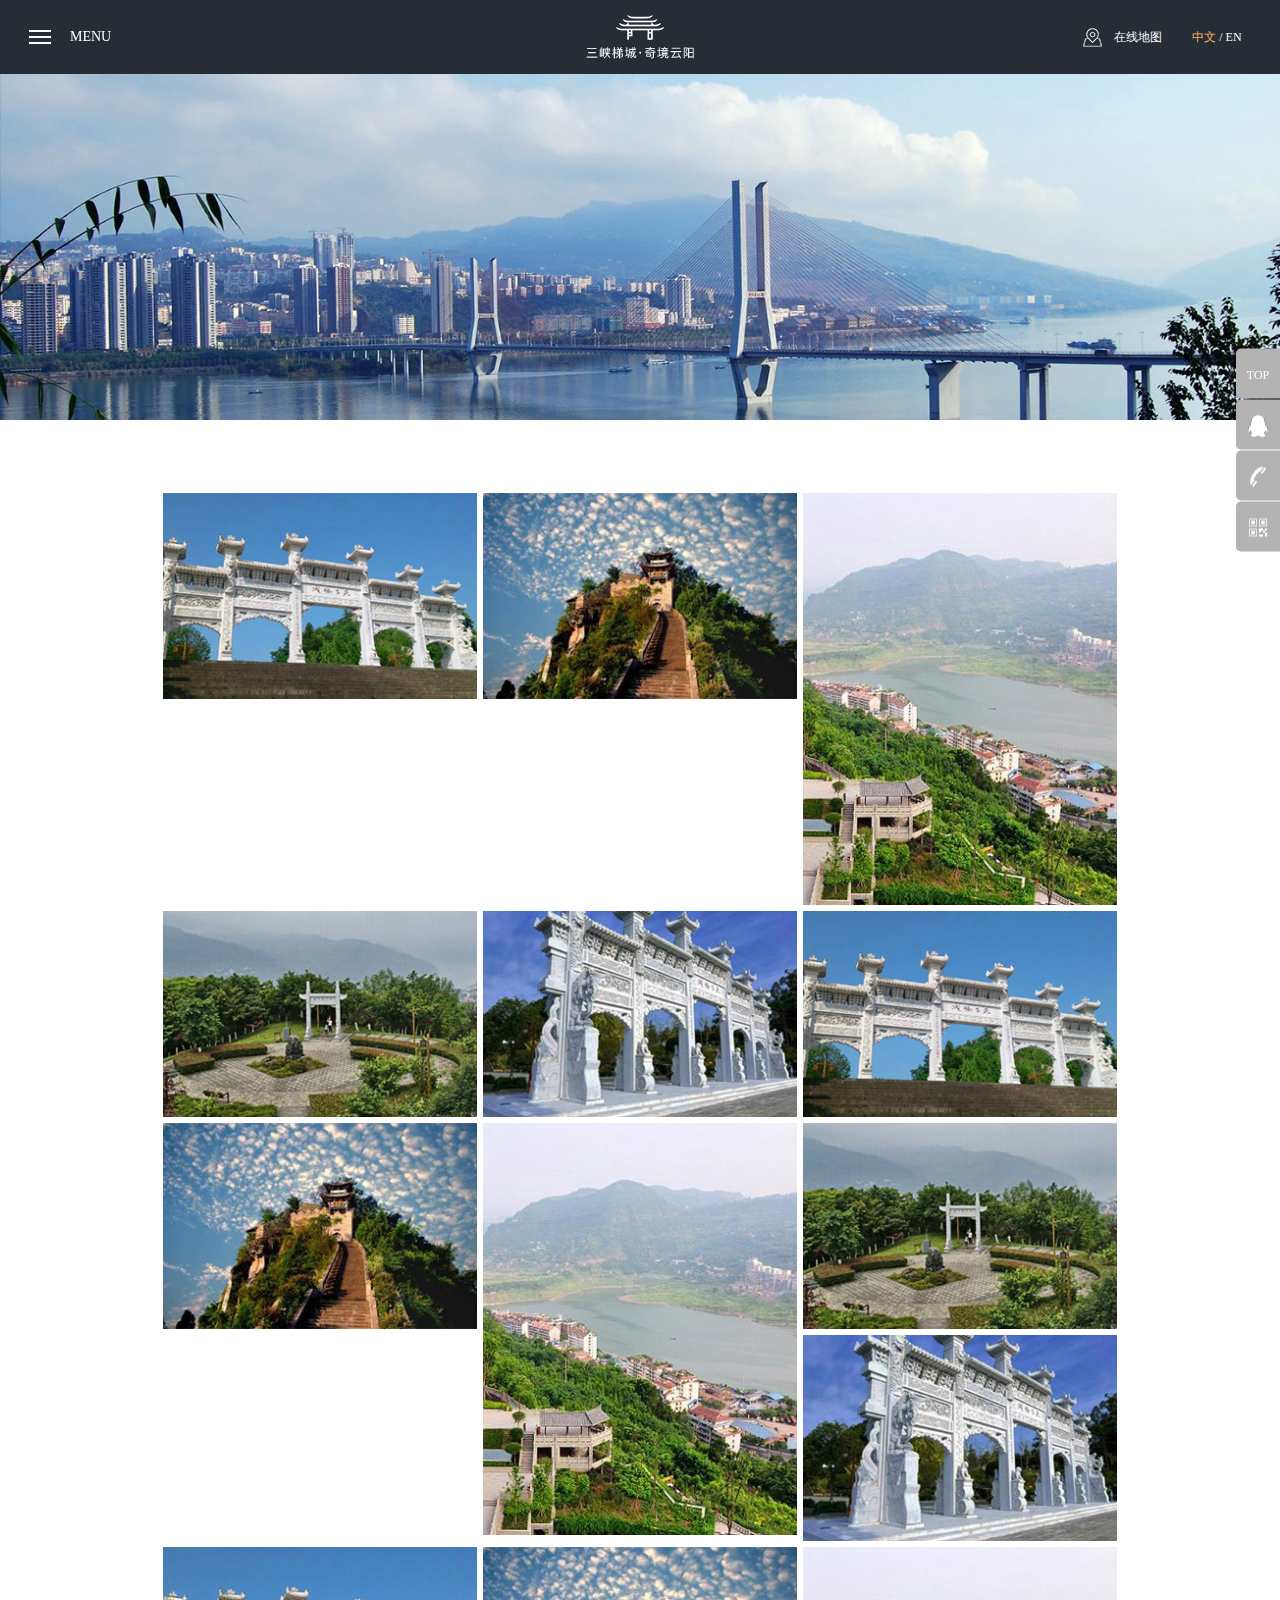
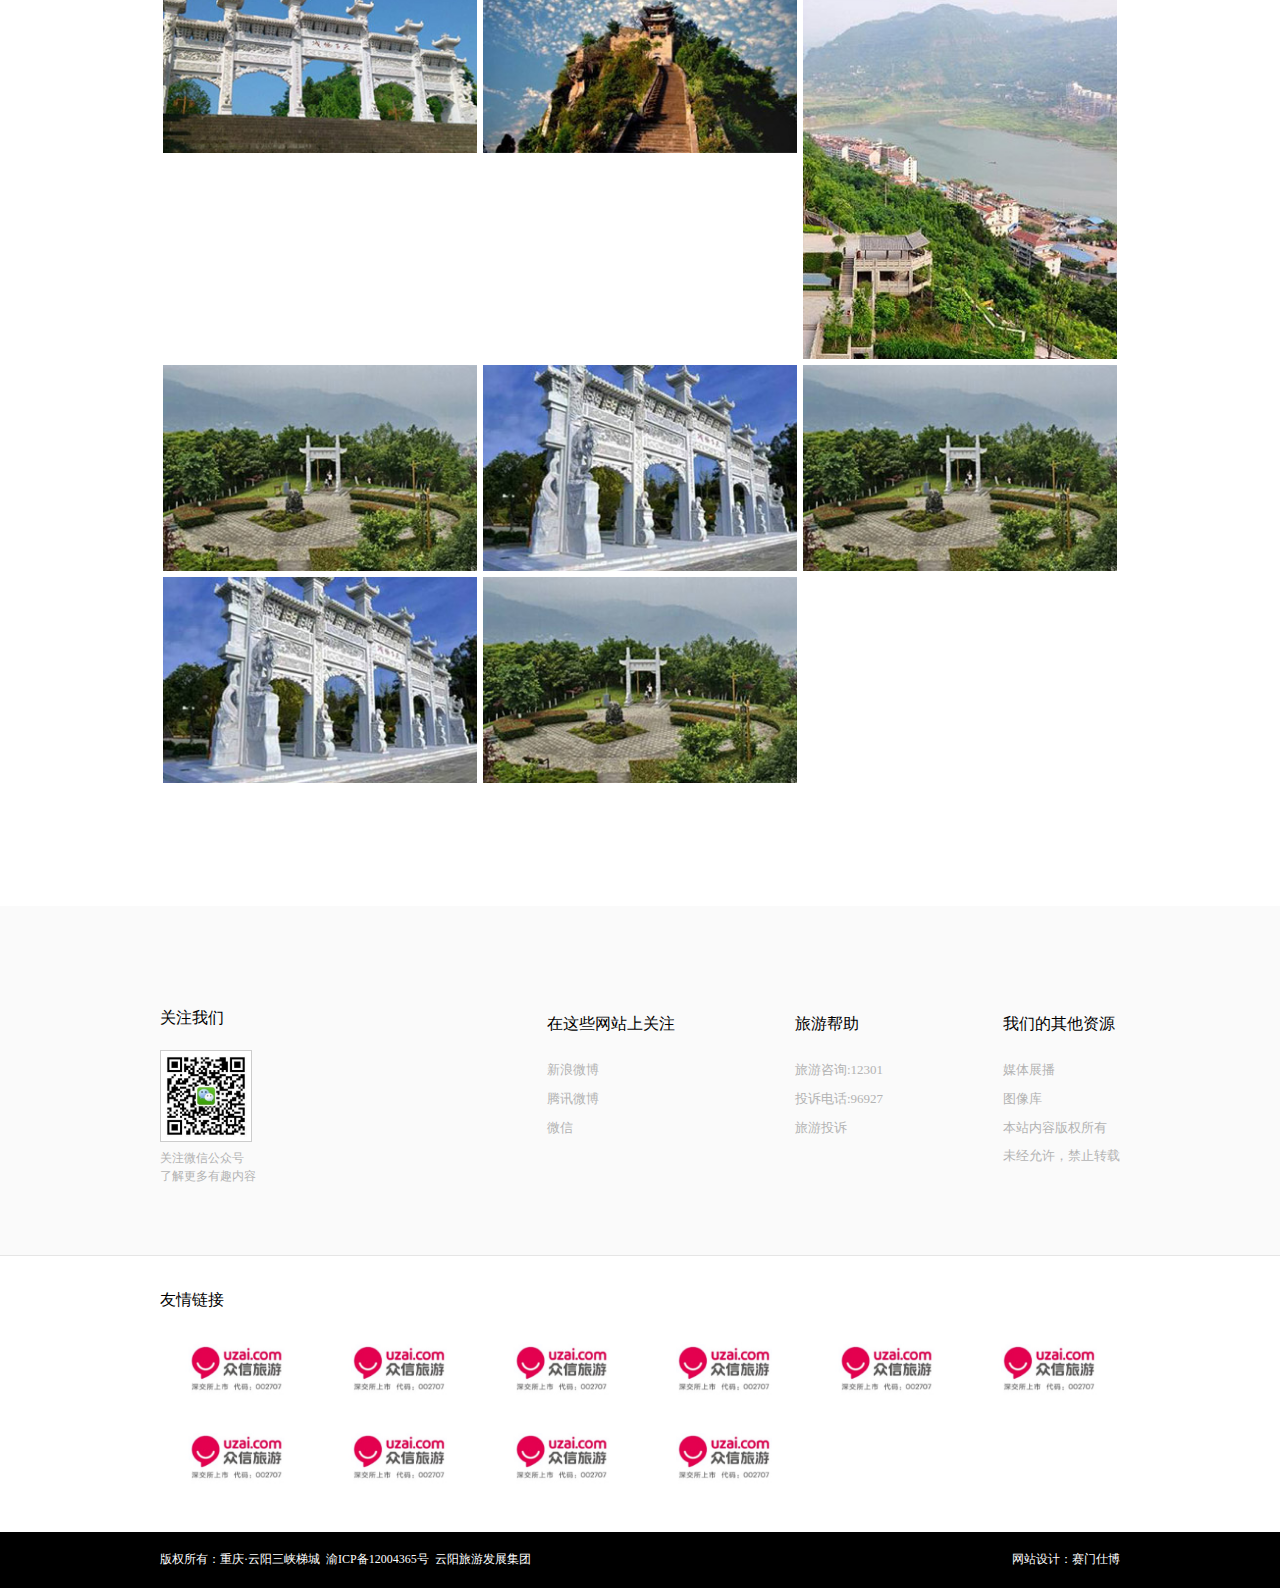
==== commit ba6e9f16: "修改了梯城盛景页面" ====
--- a/dest/sce.html
+++ b/dest/sce.html
@@ -64,40 +64,25 @@
 <!-- pbanner -->
 <div class="container">
     <div class="nw1 pw2">
-        <div id="sc_img">
-            <ul class="ab-img-list ab-img-list2 clearfix">
-                <li class="item1">
-                    <!-- data-original大图 -->
-                    <div class="pic scapic"><img data-original="img/sc_img2.jpg" src="img/sc_img2.jpg" alt=""></div>
-                    <div class="pic scapic"><img data-original="img/sc_img3.jpg" src="img/sc_img3.jpg" alt=""></div>
-                </li>
-                <li class="item2">
-                    <div class="pic scapic"><img data-original="img/sc_img1.jpg" src="img/sc_img1.jpg" alt=""></div>
-                </li>
-                <li class="item1">
-                    <div class="pic scapic"><img data-original="img/sc_img4.jpg" src="img/sc_img4.jpg" alt=""></div>
-                    <div class="pic scapic"><img data-original="img/sc_img5.jpg" src="img/sc_img5.jpg" alt=""></div>
-                </li>
-                <li class="item3">
-                    <div class="pic scapic"><img data-original="img/sc_img6.jpg" src="img/sc_img6.jpg" alt=""></div>
-                </li>
-            </ul>
-            <ul class="ab-img-list ab-img-list2 clearfix">
-                <li class="item1">
-                    <div class="pic scapic"><img data-original="img/sc_img2.jpg" src="img/sc_img2.jpg" alt=""></div>
-                    <div class="pic scapic"><img data-original="img/sc_img3.jpg" src="img/sc_img3.jpg" alt=""></div>
-                </li>
-                <li class="item2">
-                    <div class="pic scapic"><img data-original="img/sc_img1.jpg" src="img/sc_img1.jpg" alt=""></div>
-                </li>
-                <li class="item1">
-                    <div class="pic scapic"><img data-original="img/sc_img4.jpg" src="img/sc_img4.jpg" alt=""></div>
-                    <div class="pic scapic"><img data-original="img/sc_img5.jpg" src="img/sc_img5.jpg" alt=""></div>
-                </li>
-                <li class="item3">
-                    <div class="pic scapic"><img data-original="img/sc_img6.jpg" src="img/sc_img6.jpg" alt=""></div>
-                </li>
-            </ul>
+        <div class="sce-img-list clearfix" id="sc_img">
+            <div class="item"><div class="pic scapic"><img data-original="img/sc_img2.jpg" src="img/sc_img2.jpg" alt=""></div></div>
+            <div class="item"><div class="pic scapic"><img data-original="img/sc_img3.jpg" src="img/sc_img3.jpg" alt=""></div></div>
+            <div class="item"><div class="pic scapic"><img data-original="img/sc_img1.jpg" src="img/sc_img1.jpg" alt=""></div></div>
+            <div class="item"><div class="pic scapic"><img data-original="img/sc_img4.jpg" src="img/sc_img4.jpg" alt=""></div></div>
+            <div class="item"><div class="pic scapic"><img data-original="img/sc_img5.jpg" src="img/sc_img5.jpg" alt=""></div></div>
+            <div class="item"><div class="pic scapic"><img data-original="img/sc_img2.jpg" src="img/sc_img2.jpg" alt=""></div></div>
+            <div class="item"><div class="pic scapic"><img data-original="img/sc_img3.jpg" src="img/sc_img3.jpg" alt=""></div></div>
+            <div class="item"><div class="pic scapic"><img data-original="img/sc_img1.jpg" src="img/sc_img1.jpg" alt=""></div></div>
+            <div class="item"><div class="pic scapic"><img data-original="img/sc_img4.jpg" src="img/sc_img4.jpg" alt=""></div></div>
+            <div class="item"><div class="pic scapic"><img data-original="img/sc_img5.jpg" src="img/sc_img5.jpg" alt=""></div></div>
+            <div class="item"><div class="pic scapic"><img data-original="img/sc_img2.jpg" src="img/sc_img2.jpg" alt=""></div></div>
+            <div class="item"><div class="pic scapic"><img data-original="img/sc_img3.jpg" src="img/sc_img3.jpg" alt=""></div></div>
+            <div class="item"><div class="pic scapic"><img data-original="img/sc_img1.jpg" src="img/sc_img1.jpg" alt=""></div></div>
+            <div class="item"><div class="pic scapic"><img data-original="img/sc_img4.jpg" src="img/sc_img4.jpg" alt=""></div></div>
+            <div class="item"><div class="pic scapic"><img data-original="img/sc_img5.jpg" src="img/sc_img5.jpg" alt=""></div></div>
+            <div class="item"><div class="pic scapic"><img data-original="img/sc_img4.jpg" src="img/sc_img4.jpg" alt=""></div></div>
+            <div class="item"><div class="pic scapic"><img data-original="img/sc_img5.jpg" src="img/sc_img5.jpg" alt=""></div></div>
+            <div class="item"><div class="pic scapic"><img data-original="img/sc_img4.jpg" src="img/sc_img4.jpg" alt=""></div></div>
         </div>
     </div>
     <!-- nw1 -->
@@ -164,9 +149,18 @@
 </ul>
 <script src="js/plugin.js"></script>
 <script src="js/viewer.min.js"></script>
+<script src="js/masonry.pkgd.js"></script>
 <script src="js/page.js"></script>
 <script>
 $(function() {
+    var $container = $('.sce-img-list'); 
+    $container.imagesLoaded( function(){  
+        $container.masonry({
+            itemSelector: '.item',
+            percentPosition: true,//响应式
+            isAnimated : true  
+        });
+    });
     $('#sc_img').viewer({
         url: 'data-original',
         title: false,
--- a/dest/css/style.css
+++ b/dest/css/style.css
@@ -1179,6 +1179,9 @@
 
 .ix4 { overflow: hidden; }
 
+.sce-img-list .item { width: 33.33%; float: left; }
+.sce-img-list .pic { margin: 3px; }
+
 @media screen and (min-width: 1153px) { .spe-a:hover .ix-link .ib, .ix-link .ib:hover { background: #faae5c; border-color: #faae5c; }
   .ix-link-1 .ib:hover { background: #272d35; border-color: #272d35; }
   .ix-link-2 .ib:hover { background: #fff; border-color: #fff; color: #333; }
